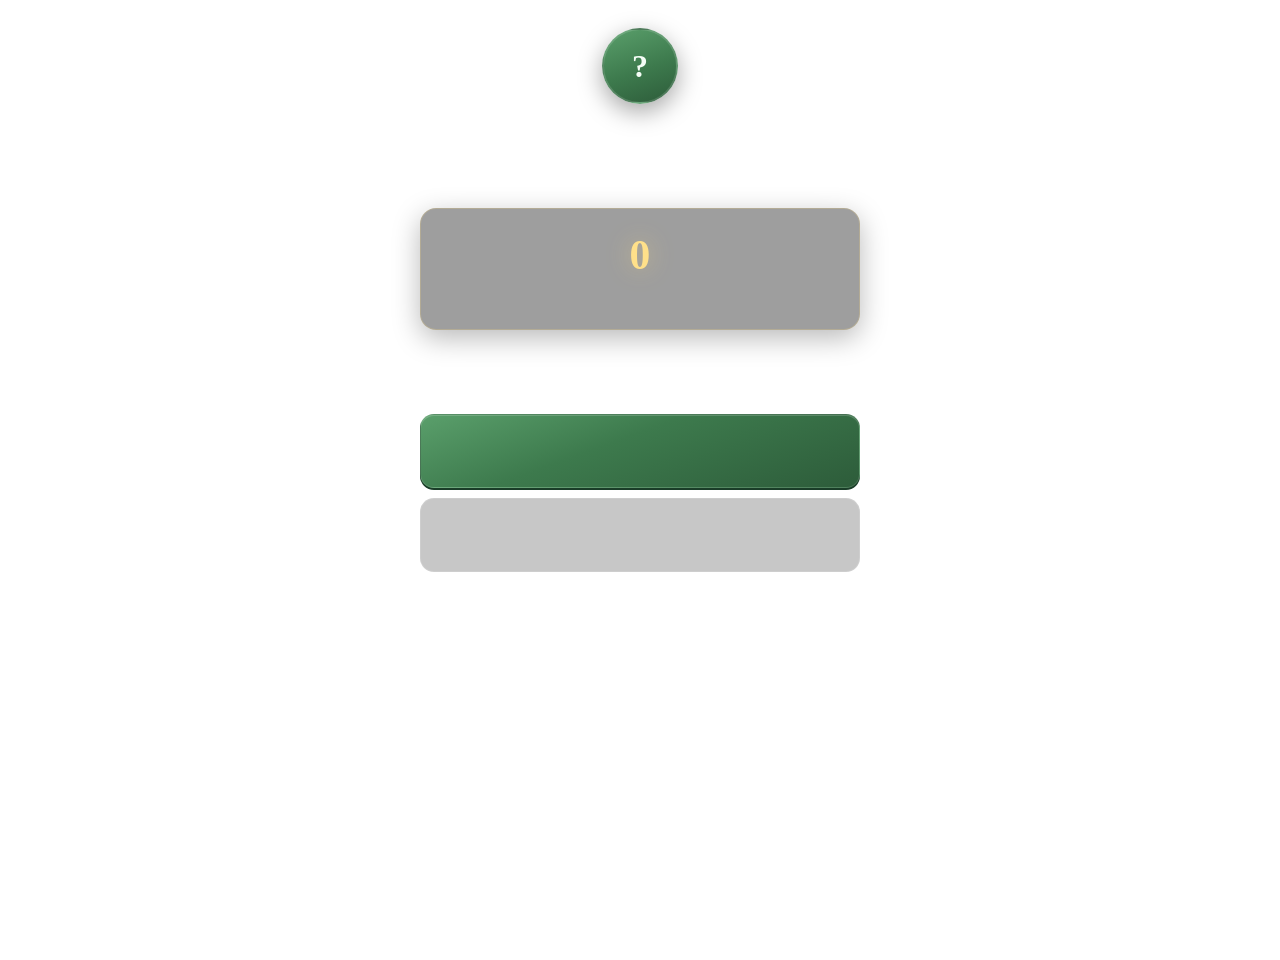
==== profile.html @ f9a09919 "Add finish token reward flow, profile, and share screens. Introduce hexagon token levitation on the " ====
<!DOCTYPE html>
<html lang="en">
<head>
  <meta charset="UTF-8">
  <meta name="viewport" content="width=device-width, initial-scale=1.0, viewport-fit=cover">
  <title>Profile</title>
  <link rel="stylesheet" href="../tma-shared/tma-theme.css" />
  <link rel="stylesheet" href="game.css" />
  <link rel="stylesheet" href="profile.css" />
  <script src="https://telegram.org/js/telegram-web-app.js" defer></script>
</head>
<body>
  <main class="profile-page">
    <div class="profile-shell">
      <header class="profile-hero">
        <div class="profile-avatar" id="profile-avatar" aria-hidden="true">?</div>
        <h1 class="profile-title" id="profile-title"></h1>
        <p class="profile-subtitle" id="profile-subtitle"></p>
      </header>

      <section class="profile-summary" aria-labelledby="profile-summary-label">
        <span class="profile-summary-label" id="profile-summary-label"></span>
        <div class="profile-summary-total" id="profile-total-tokens">0</div>
        <p class="profile-summary-meta" id="profile-week-meta"></p>
      </section>

      <section aria-labelledby="profile-types-title">
        <h2 class="profile-section-title" id="profile-types-title"></h2>
        <div class="profile-token-grid" id="profile-token-grid"></div>
      </section>

      <section aria-labelledby="profile-week-title">
        <h2 class="profile-section-title" id="profile-week-title"></h2>
        <div class="profile-week-list" id="profile-week-list"></div>
      </section>

      <div class="profile-actions">
        <a class="profile-btn profile-btn-primary" id="btn-play" href="index.html"></a>
        <a class="profile-btn profile-btn-ghost" id="btn-share" href="share.html"></a>
      </div>
    </div>
  </main>

  <script src="locales/messages.js"></script>
  <script src="../tma-shared/tma-profile-store.js"></script>
  <script>
    (function () {
      const SUPPORTED_LOCALES = ['ru', 'en'];
      const DEFAULT_LOCALE = 'en';
      const urlParams = new URLSearchParams(window.location.search);

      function detectLocale() {
        const fromQuery = urlParams.get('lang');
        if (fromQuery) {
          const base = fromQuery.toLowerCase().split('-')[0];
          if (SUPPORTED_LOCALES.includes(base)) return base;
        }
        const candidates = navigator.languages && navigator.languages.length
          ? navigator.languages
          : [navigator.language];
        for (let i = 0; i < candidates.length; i++) {
          const tag = candidates[i];
          if (!tag) continue;
          const lower = tag.toLowerCase();
          const base = lower.split('-')[0];
          if (SUPPORTED_LOCALES.includes(lower)) return lower;
          if (SUPPORTED_LOCALES.includes(base)) return base;
        }
        return DEFAULT_LOCALE;
      }

      function resolveMessages(locale) {
        const bundle = window.TMA_I18N;
        if (!bundle || typeof bundle !== 'object') return {};
        const chosen = bundle[locale] || bundle[DEFAULT_LOCALE];
        if (chosen && typeof chosen === 'object') return chosen;
        return bundle[DEFAULT_LOCALE] && typeof bundle[DEFAULT_LOCALE] === 'object'
          ? bundle[DEFAULT_LOCALE]
          : {};
      }

      const activeLocale = detectLocale();
      const messages = resolveMessages(activeLocale);
      document.documentElement.lang = activeLocale === 'ru' ? 'ru' : 'en';

      function t(key) {
        const parts = key.split('.');
        let cur = messages;
        for (let i = 0; i < parts.length; i++) {
          if (cur == null || typeof cur !== 'object') return key;
          cur = cur[parts[i]];
        }
        if (typeof cur === 'string' || typeof cur === 'number') return String(cur);
        return key;
      }

      function formatNumber(value) {
        const n = Math.max(0, Math.round(Number(value) || 0));
        if (activeLocale === 'ru') {
          return n.toString().replace(/\B(?=(\d{3})+(?!\d))/g, ' ');
        }
        return n.toString().replace(/\B(?=(\d{3})+(?!\d))/g, ',');
      }

      function formatSessionDate(iso) {
        const date = new Date(iso);
        if (isNaN(date.getTime())) return '—';
        if (activeLocale === 'ru') {
          const now = new Date();
          const todayStart = new Date(now.getFullYear(), now.getMonth(), now.getDate()).getTime();
          const dayStart = new Date(date.getFullYear(), date.getMonth(), date.getDate()).getTime();
          const hours = String(date.getHours()).padStart(2, '0');
          const minutes = String(date.getMinutes()).padStart(2, '0');
          if (dayStart === todayStart) return t('profile.today') + ', ' + hours + ':' + minutes;
          if (dayStart === todayStart - 86400000) return t('profile.yesterday') + ', ' + hours + ':' + minutes;
          const months = ['янв.', 'февр.', 'мар.', 'апр.', 'мая', 'июн.', 'июл.', 'авг.', 'сент.', 'окт.', 'нояб.', 'дек.'];
          return date.getDate() + ' ' + months[date.getMonth()] + ', ' + hours + ':' + minutes;
        }
        const now = new Date();
        const todayStart = new Date(now.getFullYear(), now.getMonth(), now.getDate()).getTime();
        const dayStart = new Date(date.getFullYear(), date.getMonth(), date.getDate()).getTime();
        const hours = String(date.getHours()).padStart(2, '0');
        const minutes = String(date.getMinutes()).padStart(2, '0');
        if (dayStart === todayStart) return 'Today, ' + hours + ':' + minutes;
        if (dayStart === todayStart - 86400000) return 'Yesterday, ' + hours + ':' + minutes;
        const months = ['Jan', 'Feb', 'Mar', 'Apr', 'May', 'Jun', 'Jul', 'Aug', 'Sep', 'Oct', 'Nov', 'Dec'];
        return months[date.getMonth()] + ' ' + date.getDate() + ', ' + hours + ':' + minutes;
      }

      function getDisplayName() {
        try {
          const tg = window.Telegram && window.Telegram.WebApp;
          const user = tg && tg.initDataUnsafe && tg.initDataUnsafe.user;
          if (user) {
            const full = [user.first_name, user.last_name].filter(Boolean).join(' ').trim();
            if (full) return full;
            if (user.username) return '@' + user.username;
          }
        } catch (_) {}
        return t('profile.guestName');
      }

      function getAvatarLetter(name) {
        const ch = (name || '?').trim().charAt(0);
        return ch ? ch.toUpperCase() : '?';
      }

      const TOKEN_ICON_SRC = {
        memory: 'assets/images/gamebar-image-memory.png',
        logic: 'assets/images/gamebar-image-calc.png',
        spatial: 'assets/images/gamebar-image-attention.png',
        analysis: 'assets/images/gamebar-image-fastmem.png',
        focus: 'assets/images/gamebar-image-reaction.png',
      };

      function tokenTypeMeta(type) {
        return {
          memory: { iconSrc: TOKEN_ICON_SRC.memory, label: t('profile.tokenTypes.memory') },
          logic: { iconSrc: TOKEN_ICON_SRC.logic, label: t('profile.tokenTypes.logic') },
          spatial: { iconSrc: TOKEN_ICON_SRC.spatial, label: t('profile.tokenTypes.spatial') },
          analysis: { iconSrc: TOKEN_ICON_SRC.analysis, label: t('profile.tokenTypes.analysis') },
          focus: { iconSrc: TOKEN_ICON_SRC.focus, label: t('profile.tokenTypes.focus') },
        }[type] || { iconSrc: TOKEN_ICON_SRC.memory, label: type };
      }

      function gameLabel(gameId) {
        const key = 'profile.games.' + gameId;
        const label = t(key);
        return label === key ? gameId : label;
      }

      function renderTokenGrid(totals, lastByType) {
        const grid = document.getElementById('profile-token-grid');
        grid.innerHTML = '';
        const types = window.TMA_PROFILE_STORE.TOKEN_TYPES;
        types.forEach(function (type) {
          const meta = tokenTypeMeta(type);
          const card = document.createElement('article');
          card.className = 'profile-token-card';
          const last = lastByType[type];
          const lastHtml = last
            ? t('profile.lastTrainTokens')
                .replace('{tokens}', '<strong>+' + formatNumber(last.tokens) + '</strong>')
                .replace('{date}', formatSessionDate(last.endedAt))
            : t('profile.noTrainThisWeek');
          card.innerHTML =
            '<div class="profile-token-head">' +
              '<span class="profile-token-icon profile-token-icon--' + type + '" aria-hidden="true">' +
                '<img class="profile-token-icon-img" src="' + meta.iconSrc + '" alt="" width="36" height="36" />' +
              '</span>' +
              '<span class="profile-token-name">' + meta.label + '</span>' +
            '</div>' +
            '<div class="profile-token-total">' + formatNumber(totals.byType[type] || 0) + '</div>' +
            '<div class="profile-token-last">' + lastHtml + '</div>';
          grid.appendChild(card);
        });
      }

      function renderWeekSessions(sessions) {
        const list = document.getElementById('profile-week-list');
        list.innerHTML = '';
        if (!sessions.length) {
          const empty = document.createElement('p');
          empty.className = 'profile-empty';
          empty.textContent = t('profile.weekEmpty');
          list.appendChild(empty);
          return;
        }
        sessions.slice(0, 12).forEach(function (session) {
          const item = document.createElement('div');
          item.className = 'profile-week-item';
          item.innerHTML =
            '<div class="profile-week-main">' +
              '<span class="profile-week-game">' + gameLabel(session.gameId) + '</span>' +
              '<span class="profile-week-date">' + formatSessionDate(session.endedAt) + '</span>' +
            '</div>' +
            '<span class="profile-week-tokens">+' + formatNumber(session.tokens) + '</span>';
          list.appendChild(item);
        });
      }

      function renderProfile() {
        const storeApi = window.TMA_PROFILE_STORE;
        if (!storeApi) return;

        if (urlParams.get('demo') === '1') {
          storeApi.seedDemoData();
        }

        const totals = storeApi.getTotals();
        const weekSessions = storeApi.getWeekSessions();
        const lastByType = storeApi.getLastSessionPerTypeForWeek();
        const weekTokens = weekSessions.reduce(function (sum, s) {
          return sum + (s.tokens || 0);
        }, 0);

        const displayName = getDisplayName();
        document.title = t('profile.metaTitle');
        document.getElementById('profile-avatar').textContent = getAvatarLetter(displayName);
        document.getElementById('profile-title').textContent = displayName;
        document.getElementById('profile-subtitle').textContent = t('profile.subtitle');
        document.getElementById('profile-summary-label').textContent = t('profile.totalTokens');
        document.getElementById('profile-total-tokens').textContent = formatNumber(totals.total);
        document.getElementById('profile-week-meta').textContent = t('profile.weekSummary')
          .replace('{sessions}', formatNumber(weekSessions.length))
          .replace('{tokens}', formatNumber(weekTokens));
        document.getElementById('profile-types-title').textContent = t('profile.tokenTypesTitle');
        document.getElementById('profile-week-title').textContent = t('profile.weekTitle');
        document.getElementById('btn-play').textContent = t('profile.backToGame');
        document.getElementById('btn-share').textContent = t('profile.inviteFriends');

        renderTokenGrid(totals, lastByType);
        renderWeekSessions(weekSessions);
      }

      renderProfile();
    })();
  </script>
</body>
</html>
---- game.css ----
/* Пары (карточки) — стили игры. Фон: ../tma-shared/tma-theme.css */

:root {
  --tma-bg-image: url('assets/bg.png');
  --game-bg-image: var(--tma-bg-image);
}

html,
body {
  min-height: 100vh;
  min-height: 100dvh;
  /* Explicitly override to ensure local bg.png resolves correctly */
  background-image: var(--tma-overlay), url('assets/bg.png');
}

.app {
  min-height: 100vh;
  min-height: 100dvh;
  display: flex;
  flex-direction: column;
  align-items: center;
  justify-content: center;
  padding: 16px;
}

.screen {
  display: none;
  width: 100%;
  max-width: 480px;
  flex-direction: column;
  align-items: center;
  gap: 24px;
  padding: 28px;
}

.screen.active {
  display: flex;
}

/* Стартовый экран */
.start-title {
  font-size: 1.5rem;
  font-weight: 700;
  text-align: center;
  margin-bottom: 8px;
}

.start-desc {
  font-size: 1.15rem;
  color: #ffffff;
  text-align: center;
  margin-bottom: 16px;
  line-height: 1.4;
  white-space: pre-line;
}

.btn {
  min-width: 200px;
  padding: 14px 28px;
  font-size: 1.1rem;
  font-weight: 600;
  color: #fff;
  border: none;
  border-radius: 12px;
  cursor: pointer;
  background: var(--button-bg);
  background-image: var(--button-bg-image);
  background-size: cover;
  background-position: center;
  transition: transform 0.1s, opacity 0.2s;
}

.btn:hover {
  background: var(--button-bg-hover);
  transform: scale(1.02);
}

.btn:active {
  transform: scale(0.98);
}

#btn-start,
#btn-repeat {
  min-width: 300px;
  padding: 21px 42px;
  font-size: 1.65rem;
  border-radius: 18px;
  border: 1px solid rgba(255, 255, 255, 0.12);
  background-color: #3d7a4d;
  background-image: linear-gradient(160deg, #5a9f6b 0%, #3d7a4d 42%, #2d5c3a 100%);
  box-shadow:
    0 2px 0 #1a3d28,
    inset 0 1px 0 rgba(255, 255, 255, 0.18);
  color: #f4fdf6;
  opacity: 1;
  text-shadow: 0 1px 1px rgba(10, 30, 16, 0.35);
  transition: transform 0.1s, box-shadow 0.15s;
}

#btn-start:hover,
#btn-repeat:hover:not(:disabled) {
  background-color: #4a8f5c;
  background-image: linear-gradient(160deg, #6cb37d 0%, #4a8f5c 45%, #356d44 100%);
  transform: scale(1.02);
  box-shadow:
    0 3px 0 #1a3d28,
    inset 0 1px 0 rgba(255, 255, 255, 0.22);
}

#btn-start:active,
#btn-repeat:active:not(:disabled) {
  transform: scale(0.98);
  background-color: #356648;
  background-image: linear-gradient(160deg, #4a8a5a 0%, #356648 50%, #254d32 100%);
  box-shadow:
    0 1px 0 #1a3d28,
    inset 0 2px 6px rgba(10, 35, 20, 0.35);
}

#btn-start:disabled,
#btn-repeat:disabled {
  opacity: 1;
  cursor: default;
}

#btn-repeat {
  position: relative;
}

#screen-finish.finish-claiming #btn-repeat {
  animation: btn-claim-reward-tap 0.45s cubic-bezier(0.34, 1.2, 0.64, 1) forwards;
  pointer-events: none;
}

/* Игровой экран — шапка в ряд */
.game-header {
  width: 100%;
  display: flex;
  justify-content: space-between;
  align-items: center;
  gap: 12px;
}

.game-score {
  font-size: 1rem;
  color: #a0a0b8;
}

.game-score span {
  font-weight: 700;
  color: #8fe0a8;
}

.timer {
  font-size: 1.35rem;
  font-weight: 800;
  color: #8fe0a8;
  letter-spacing: -0.02em;
}

.timer.warning {
  color: #fca5a5;
  animation: pulse 0.8s ease infinite;
}

@keyframes pulse {
  50% {
    opacity: 0.7;
  }
}

.hooray {
  position: fixed;
  left: 50%;
  top: 50%;
  transform: translate(-50%, -50%) scale(0);
  font-size: 2.5rem;
  font-weight: 800;
  color: #8fe0a8;
  text-shadow: 0 0 20px rgba(100, 190, 130, 0.55);
  pointer-events: none;
  z-index: 100;
  opacity: 0;
}

.hooray.play {
  animation: hooray 1.1s ease-out forwards;
}

@keyframes hooray {
  0% {
    transform: translate(-50%, -50%) scale(0);
    opacity: 0;
  }
  20% {
    transform: translate(-50%, -50%) scale(1.4);
    opacity: 1;
  }
  35% {
    transform: translate(-50%, -50%) scale(0.92);
    opacity: 1;
  }
  50% {
    transform: translate(-50%, -50%) scale(1.05);
    opacity: 1;
  }
  70% {
    transform: translate(-50%, -50%) scale(1);
    opacity: 1;
  }
  100% {
    transform: translate(-50%, -50%) scale(1.15);
    opacity: 0;
  }
}

.celebration-confetti {
  position: fixed;
  inset: 0;
  pointer-events: none;
  z-index: 99;
  overflow: hidden;
}

.confetti-piece {
  position: absolute;
  left: 50%;
  top: 50%;
  width: 10px;
  height: 10px;
  margin-left: -5px;
  margin-top: -5px;
  opacity: 1;
}

.confetti-piece.rect {
  border-radius: 2px;
}

.confetti-piece.circle {
  border-radius: 50%;
}

.confetti-piece.star {
  clip-path: polygon(50% 0%, 61% 35%, 98% 35%, 68% 57%, 79% 91%, 50% 70%, 21% 91%, 32% 57%, 2% 35%, 39% 35%);
}

.confetti-piece.fall {
  animation: confetti-fall 2.2s ease-out forwards;
}

@keyframes confetti-fall {
  0% {
    transform: translate(0, 0) rotate(0deg) scale(1);
    opacity: 1;
  }
  100% {
    transform: var(--confetti-end) rotate(var(--confetti-rotate)) scale(0.3);
    opacity: 0;
  }
}

.confetti-piece.sparkle {
  width: 16px;
  height: 16px;
  margin-left: -8px;
  margin-top: -8px;
  border-radius: 50%;
  background: radial-gradient(circle, #fff 0%, transparent 70%);
  box-shadow: 0 0 12px #fff, 0 0 24px rgba(100, 190, 130, 0.75);
  animation: sparkle-pop 0.8s ease-out forwards;
}

@keyframes sparkle-pop {
  0% {
    transform: translate(0, 0) scale(0);
    opacity: 1;
  }
  50% {
    transform: var(--confetti-end) scale(1.2);
    opacity: 1;
  }
  100% {
    transform: var(--confetti-end) scale(1.5);
    opacity: 0;
  }
}

.game-progress {
  width: 100%;
  height: 8px;
  background: rgba(255, 255, 255, 0.12);
  border-radius: 4px;
  overflow: hidden;
  margin-top: 12px;
}

.game-progress-fill {
  height: 100%;
  width: 100%;
  background: linear-gradient(90deg, #9dd9a8, #4a9d5c 55%, #2f6f44);
  border-radius: 4px;
  transition: width 0.08s linear;
}

.game-progress-fill.warning {
  background: linear-gradient(90deg, #fca5a5, #f87171);
}

.preview-banner {
  display: none;
  width: 100%;
  flex-direction: column;
  align-items: center;
  justify-content: center;
  margin-top: 8px;
  padding: 16px 18px;
  border-radius: 12px;
  background: rgba(0, 0, 0, 0.38);
  border: 1px solid rgba(143, 224, 168, 0.28);
  box-shadow: 0 4px 20px rgba(0, 0, 0, 0.25);
}

.preview-banner.is-active {
  display: flex;
}

.preview-banner-title {
  margin: 0;
  font-size: clamp(1.4rem, 5vw, 1.85rem);
  font-weight: 700;
  color: #f0f0f6;
  text-align: center;
  line-height: 1.28;
  letter-spacing: -0.02em;
}

/* Поле с карточками */
.cards-grid {
  width: 100%;
  display: grid;
  grid-template-columns: repeat(4, minmax(0, 1fr));
  gap: 10px;
  padding: 20px 0;
}

/* Фаза запоминания: все карты открыты, клики отключены */
.cards-grid.cards-grid--preview {
  pointer-events: none;
}

.cards-grid.cards-grid--preview .card {
  cursor: default;
}

.card {
  position: relative;
  aspect-ratio: 3/4;
  border-radius: 12px;
  border: 1px solid rgba(255, 255, 255, 0.15);
  background: rgba(0, 0, 0, 0.55);
  overflow: hidden;
  cursor: pointer;
  transform-style: preserve-3d;
  transition: transform 0.25s ease, box-shadow 0.25s ease, background 0.25s ease;
}

.card:hover {
  box-shadow: 0 4px 18px rgba(0, 0, 0, 0.6);
  background: rgba(0, 0, 0, 0.7);
}

.card-inner {
  position: absolute;
  inset: 0;
  display: flex;
  align-items: center;
  justify-content: center;
  font-size: clamp(2rem, 6vw, 2.8rem);
  font-weight: 700;
  color: #fff;
  backface-visibility: hidden;
  transition: opacity 0.2s ease;
}

.card-front {
  background: radial-gradient(circle at 20% 0%, rgba(143, 224, 168, 0.12), transparent 60%);
  opacity: 1;
}

.card-back {
  opacity: 0;
  font-size: clamp(2.4rem, 7vw, 3.2rem);
}

.card.open .card-front {
  opacity: 0;
}

.card.open .card-back {
  opacity: 1;
}

.card.matched {
  background: radial-gradient(circle at 20% 0%, rgba(143, 224, 168, 0.22), transparent 60%);
  border-color: rgba(143, 224, 168, 0.85);
  box-shadow: 0 0 18px rgba(74, 157, 92, 0.45);
  cursor: default;
}

.card.matched .card-back {
  text-shadow: 0 0 18px rgba(143, 224, 168, 0.65);
}

/* Финишный экран — тёплый градиент вместо bg.png + success-анимации */
body.finish-active {
  background-image: none;
  background-color: #182820;
  transition: background-color 0.6s ease;
}

body.finish-active::before {
  content: '';
  position: fixed;
  inset: 0;
  z-index: 0;
  pointer-events: none;
  background: linear-gradient(165deg, #1a3228 0%, #243d32 42%, #1e3028 100%);
  animation: finish-aurora 16s ease-in-out infinite alternate;
  will-change: transform;
  contain: strict;
}

body.finish-active::after {
  content: '';
  position: fixed;
  inset: 0;
  z-index: 0;
  pointer-events: none;
  background: linear-gradient(
    115deg,
    transparent 38%,
    rgba(255, 255, 255, 0.05) 48%,
    rgba(143, 224, 168, 0.08) 52%,
    transparent 62%
  );
  background-size: 240% 100%;
  animation: finish-shimmer 6s ease-in-out infinite;
  will-change: opacity, background-position;
  contain: strict;
}

.finish-fx {
  display: none;
  position: fixed;
  inset: 0;
  pointer-events: none;
  overflow: hidden;
  z-index: 0;
  contain: strict;
  isolation: isolate;
  transform: translateZ(0);
}

body.finish-active .finish-fx {
  display: block;
  z-index: 1;
}

body.finish-active .app {
  position: relative;
  z-index: 2;
}

.finish-orb {
  position: absolute;
  left: 50%;
  top: 52%;
  border-radius: 50%;
  transform: translate(-50%, -50%);
  pointer-events: none;
}

.finish-orb:nth-child(1) {
  width: min(94vw, 420px);
  height: min(94vw, 420px);
  background: radial-gradient(
    circle,
    rgba(196, 228, 176, 0.22) 0%,
    rgba(143, 224, 168, 0.1) 45%,
    transparent 72%
  );
  filter: blur(88px);
  opacity: 0.85;
  animation: finish-orb-breathe 9s ease-in-out infinite;
}

.finish-orb:nth-child(2) {
  width: 260px;
  height: 260px;
  background: radial-gradient(
    circle,
    rgba(255, 252, 220, 0.82) 0%,
    rgba(236, 248, 196, 0.42) 36%,
    rgba(143, 224, 168, 0.12) 58%,
    transparent 74%
  );
  filter: none;
  opacity: 0.95;
  animation: finish-orb-breathe 7s ease-in-out infinite reverse;
}

.finish-spark {
  position: absolute;
  width: 5px;
  height: 5px;
  border-radius: 50%;
  background: #d4f5de;
  box-shadow: 0 0 10px rgba(143, 224, 168, 0.85);
  opacity: 0;
  animation: finish-sparkle 3.6s ease-in-out infinite;
}

.finish-spark:nth-child(3) { left: 14%; top: 26%; animation-delay: 0s; }
.finish-spark:nth-child(4) { left: 76%; top: 20%; animation-delay: 0.5s; }
.finish-spark:nth-child(5) { left: 52%; top: 14%; animation-delay: 1s; }
.finish-spark:nth-child(6) { left: 86%; top: 48%; animation-delay: 1.4s; }
.finish-spark:nth-child(7) { left: 22%; top: 58%; animation-delay: 0.7s; }
.finish-spark:nth-child(8) { left: 68%; top: 64%; animation-delay: 1.8s; }
.finish-spark:nth-child(9) { left: 42%; top: 72%; animation-delay: 0.3s; }
.finish-spark:nth-child(10) { left: 58%; top: 38%; animation-delay: 2.2s; }

.finish-ray {
  position: absolute;
  left: 50%;
  top: 52%;
  width: 320px;
  height: 320px;
  margin-left: -160px;
  margin-top: -160px;
  border-radius: 50%;
  background: radial-gradient(circle, rgba(255, 248, 210, 0.22) 0%, rgba(143, 224, 168, 0.12) 42%, transparent 70%);
  filter: blur(28px);
  animation: finish-success-pulse 3.2s ease-in-out infinite;
}

.finish-confetti-piece {
  position: absolute;
  margin-left: 0;
  margin-top: 0;
  border-radius: 2px;
  opacity: 0;
  pointer-events: none;
  contain: strict;
  backface-visibility: hidden;
  will-change: transform, opacity;
  animation:
    finish-confetti-burst var(--burst-dur, 0.7s) cubic-bezier(0.22, 0.88, 0.32, 1) forwards,
    finish-confetti-fall-loop var(--fall-dur, 3s) linear infinite;
  animation-delay:
    var(--burst-delay, 0s),
    calc(var(--burst-dur, 0.7s) + var(--burst-delay, 0s));
}

.finish-confetti-piece--rain {
  opacity: 0;
  animation: finish-confetti-rain-loop var(--fall-dur, 3.2s) linear infinite;
  animation-delay: var(--rain-delay, 0s);
}

.finish-confetti-piece.circle {
  border-radius: 50%;
}

.finish-confetti-piece.star {
  clip-path: polygon(50% 0%, 61% 35%, 98% 35%, 68% 57%, 79% 91%, 50% 70%, 21% 91%, 32% 57%, 2% 35%, 39% 35%);
}

.finish-burst {
  position: absolute;
  left: 50%;
  top: 32%;
  width: 280px;
  height: 280px;
  margin-left: -140px;
  margin-top: -140px;
  border-radius: 50%;
  filter: blur(18px);
  will-change: transform;
  transform: translateZ(0);
  background: conic-gradient(
    from 0deg,
    transparent 0deg,
    rgba(251, 191, 36, 0.14) 18deg,
    transparent 36deg,
    rgba(143, 224, 168, 0.12) 72deg,
    transparent 90deg,
    rgba(255, 255, 255, 0.08) 130deg,
    transparent 150deg,
    rgba(251, 191, 36, 0.1) 200deg,
    transparent 220deg,
    rgba(143, 224, 168, 0.1) 280deg,
    transparent 300deg
  );
  animation: finish-burst-spin 18s linear infinite;
}

.finish-burst--alt {
  top: 58%;
  width: 220px;
  height: 220px;
  margin-left: -110px;
  margin-top: -110px;
  opacity: 0.7;
  filter: blur(22px);
  animation: finish-burst-spin 24s linear infinite reverse;
}

.finish-spotlight {
  position: absolute;
  pointer-events: none;
  opacity: 0;
  mix-blend-mode: screen;
  will-change: transform, opacity;
  filter: blur(72px);
}

.finish-spotlight::before,
.finish-spotlight::after {
  content: '';
  position: absolute;
  inset: 0;
}

.finish-spotlight::before {
  background: linear-gradient(
    180deg,
    rgba(255, 252, 238, 0.36) 0%,
    rgba(255, 244, 205, 0.18) 30%,
    transparent 88%
  );
  clip-path: polygon(38% 0%, 62% 0%, 100% 100%, 0% 100%);
}

.finish-spotlight::after {
  background: linear-gradient(
    180deg,
    rgba(255, 255, 255, 0.22) 0%,
    rgba(255, 250, 228, 0.08) 24%,
    transparent 72%
  );
  clip-path: polygon(44% 0%, 56% 0%, 78% 100%, 22% 100%);
}

.finish-spotlight--a::before {
  background: linear-gradient(
    180deg,
    rgba(255, 255, 252, 0.4) 0%,
    rgba(255, 248, 220, 0.2) 32%,
    transparent 86%
  );
}

.finish-spotlight--a::after {
  background: linear-gradient(
    180deg,
    rgba(255, 255, 255, 0.3) 0%,
    rgba(255, 252, 235, 0.1) 26%,
    transparent 70%
  );
}

.finish-spotlight--b::before {
  background: linear-gradient(
    180deg,
    rgba(255, 250, 215, 0.38) 0%,
    rgba(255, 241, 175, 0.2) 30%,
    transparent 86%
  );
}

.finish-spotlight--b::after {
  background: linear-gradient(
    180deg,
    rgba(255, 252, 225, 0.26) 0%,
    rgba(255, 244, 190, 0.1) 24%,
    transparent 70%
  );
}

.finish-spotlight--a {
  left: -18%;
  top: -14%;
  width: min(92vw, 440px);
  height: 125vh;
  transform-origin: 14% 0%;
  animation: finish-spot-sweep-a 13s ease-in-out infinite;
}

.finish-spotlight--b {
  right: -18%;
  top: -12%;
  width: min(92vw, 440px);
  height: 125vh;
  transform-origin: 86% 0%;
  animation: finish-spot-sweep-b 15s ease-in-out infinite;
  animation-delay: 2.8s;
}

.finish-spotlight--c {
  left: -28%;
  bottom: -18%;
  width: min(110vw, 520px);
  height: 92vh;
  transform-origin: 22% 100%;
  animation: finish-spot-sweep-c 17s ease-in-out infinite;
  animation-delay: 5.5s;
}

.finish-spotlight--c::before {
  background: linear-gradient(
    0deg,
    rgba(255, 252, 235, 0.36) 0%,
    rgba(255, 245, 200, 0.17) 38%,
    transparent 82%
  );
  clip-path: polygon(0% 0%, 100% 0%, 62% 100%, 38% 100%);
}

.finish-spotlight--c::after {
  background: linear-gradient(
    0deg,
    rgba(255, 255, 248, 0.24) 0%,
    rgba(255, 250, 220, 0.09) 30%,
    transparent 68%
  );
  clip-path: polygon(32% 0%, 68% 0%, 56% 100%, 44% 100%);
}

.finish-spotlight--d {
  right: -28%;
  bottom: -18%;
  width: min(110vw, 520px);
  height: 92vh;
  transform-origin: 78% 100%;
  animation: finish-spot-sweep-d 14s ease-in-out infinite;
  animation-delay: 8.2s;
}

.finish-spotlight--d::before {
  background: linear-gradient(
    0deg,
    rgba(255, 248, 220, 0.36) 0%,
    rgba(255, 238, 160, 0.18) 38%,
    transparent 82%
  );
  clip-path: polygon(0% 0%, 100% 0%, 62% 100%, 38% 100%);
}

.finish-spotlight--d::after {
  background: linear-gradient(
    0deg,
    rgba(255, 252, 230, 0.24) 0%,
    rgba(255, 244, 185, 0.09) 30%,
    transparent 68%
  );
  clip-path: polygon(32% 0%, 68% 0%, 56% 100%, 44% 100%);
}

@keyframes finish-spot-sweep-a {
  0%,
  100% {
    opacity: 0;
    transform: rotate(-34deg) scale(0.92);
  }
  12% {
    opacity: 0.62;
  }
  48% {
    opacity: 0.88;
    transform: rotate(14deg) scale(1);
  }
  82% {
    opacity: 0;
    transform: rotate(38deg) scale(0.96);
  }
}

@keyframes finish-spot-sweep-b {
  0%,
  100% {
    opacity: 0;
    transform: rotate(34deg) scale(0.92);
  }
  14% {
    opacity: 0.58;
  }
  50% {
    opacity: 0.84;
    transform: rotate(-16deg) scale(1);
  }
  84% {
    opacity: 0;
    transform: rotate(-40deg) scale(0.96);
  }
}

@keyframes finish-spot-sweep-c {
  0%,
  100% {
    opacity: 0;
    transform: rotate(24deg) scale(0.9);
  }
  16% {
    opacity: 0.52;
  }
  52% {
    opacity: 0.78;
    transform: rotate(-12deg) scale(1.02);
  }
  86% {
    opacity: 0;
    transform: rotate(-32deg) scale(0.94);
  }
}

@keyframes finish-spot-sweep-d {
  0%,
  100% {
    opacity: 0;
    transform: rotate(-24deg) scale(0.9);
  }
  16% {
    opacity: 0.52;
  }
  52% {
    opacity: 0.78;
    transform: rotate(12deg) scale(1.02);
  }
  86% {
    opacity: 0;
    transform: rotate(32deg) scale(0.94);
  }
}

#screen-finish.active .finish-title {
  animation: finish-title-in 0.55s ease-out both;
}

.finish-chest-stage {
  position: relative;
  z-index: 1;
  width: 100%;
  min-height: 210px;
  display: flex;
  align-items: center;
  justify-content: center;
  perspective: 820px;
  perspective-origin: 50% 62%;
  overflow: visible;
  contain: layout style;
}

#screen-finish.finish-play .finish-chest-stage {
  animation: chest-appear 0.9s cubic-bezier(0.22, 1.18, 0.36, 1) both;
  animation-delay: 0.15s;
}

#screen-finish.finish-play .treasure-chest,
#screen-finish.finish-claiming .treasure-chest {
  contain: layout style;
}

.treasure-chest {
  position: relative;
  width: 200px;
  height: 168px;
  transform-style: preserve-3d;
  overflow: visible;
  transform: translateZ(0);
}

.chest-shadow {
  position: absolute;
  bottom: -6px;
  left: 50%;
  width: 170px;
  height: 22px;
  margin-left: -85px;
  border-radius: 50%;
  background: radial-gradient(ellipse, rgba(0, 0, 0, 0.5) 0%, transparent 72%);
  filter: blur(3px);
}

.chest-cavity {
  position: absolute;
  bottom: 12px;
  left: 50%;
  width: 156px;
  height: 62px;
  margin-left: -78px;
  border-radius: 6px 6px 10px 10px;
  overflow: hidden;
  z-index: 0;
  transform: translateZ(-12px);
  transform-origin: 50% 100%;
  clip-path: polygon(0 0, 100% 0, 94% 100%, 6% 100%);
  background: #000000;
  box-shadow: inset 0 18px 36px rgba(0, 0, 0, 0.97);
}

.chest-cavity::after {
  content: '';
  position: absolute;
  inset: 0;
  clip-path: polygon(0 0, 100% 0, 94% 100%, 6% 100%);
  box-shadow: inset 0 32px 54px #000000;
  opacity: 0;
  pointer-events: none;
}

#screen-finish.finish-claiming .chest-cavity::after {
  animation: chest-cavity-shadow-in 0.6s ease-out forwards;
}

.chest-volume {
  position: absolute;
  bottom: 12px;
  left: 50%;
  width: 156px;
  height: 64px;
  margin-left: -78px;
  transform-style: preserve-3d;
  transform: translateZ(-4px) rotateX(4deg);
  transform-origin: 50% 100%;
  z-index: 0;
  opacity: 0;
  pointer-events: none;
}

#screen-finish.finish-play .chest-volume,
#screen-finish.finish-claiming .chest-volume {
  opacity: 1;
  transform: translateZ(-4px) rotateX(4deg) scale(1);
}

.chest-volume-rim,
.chest-volume::before {
  opacity: 0;
}

#screen-finish.finish-claiming .chest-volume-rim,
#screen-finish.finish-claiming .chest-volume::before {
  opacity: 1;
}

.chest-volume::before {
  content: '';
  position: absolute;
  inset: 0;
  background:
    linear-gradient(90deg, #0c0702 0%, #080502 10%, transparent 30%),
    linear-gradient(270deg, #040200 0%, #020000 12%, transparent 32%),
    linear-gradient(180deg, transparent 0%, rgba(0, 0, 0, 0.55) 100%);
  clip-path: polygon(0 0, 100% 0, 94% 100%, 6% 100%);
  transform: translateZ(2px);
  pointer-events: none;
}

.chest-volume-rim {
  position: absolute;
  left: 50%;
  top: -8px;
  width: 128px;
  height: 10px;
  margin-left: -64px;
  border-radius: 3px;
  background:
    repeating-linear-gradient(
      90deg,
      transparent 0,
      transparent 18px,
      rgba(35, 16, 4, 0.18) 18px,
      rgba(35, 16, 4, 0.18) 20px
    ),
    linear-gradient(180deg, #1a1006 0%, #100804 55%, #080400 100%);
  border: 2px solid #060400;
  box-shadow:
    inset 0 2px 3px rgba(255, 220, 140, 0.03),
    0 2px 4px rgba(0, 0, 0, 0.45);
  clip-path: polygon(0 100%, 100% 100%, 94% 0, 6% 0);
  transform: translateZ(-36px) rotateX(7deg);
  transform-origin: bottom center;
}

.chest-volume-back {
  position: absolute;
  left: 50%;
  top: 4px;
  bottom: 6px;
  width: 84px;
  margin-left: -42px;
  border-radius: 3px;
  background:
    repeating-linear-gradient(
      180deg,
      transparent 0,
      transparent 14px,
      rgba(0, 0, 0, 0.55) 14px,
      rgba(0, 0, 0, 0.55) 16px
    ),
    linear-gradient(180deg, #0a0502 0%, #040200 45%, #000000 100%);
  border: 2px solid #000000;
  box-shadow: inset 0 18px 30px rgba(0, 0, 0, 0.96);
  clip-path: polygon(6% 0, 94% 0, 100% 100%, 0 100%);
  transform: translateZ(-58px);
}

.chest-glow {
  position: absolute;
  inset: -30px -16px 0;
  background:
    radial-gradient(ellipse 80% 70% at 50% 0%, rgba(255, 236, 150, 0.95) 0%, rgba(251, 191, 36, 0.55) 38%, transparent 72%),
    radial-gradient(ellipse 60% 50% at 50% 30%, rgba(255, 255, 220, 0.7) 0%, transparent 65%);
  opacity: 0;
  filter: blur(3px);
  transform: translateZ(-8px);
}

#screen-finish.finish-ready .chest-glow {
  animation: chest-glow-reveal 1.1s ease-out forwards;
  animation-delay: 1.35s;
}

#screen-finish.finish-play .chest-glow {
  opacity: 0;
}

#screen-finish.finish-claiming .chest-glow {
  animation: chest-glow-reveal 0.9s ease-out forwards;
}

.chest-coins {
  position: absolute;
  bottom: 8px;
  left: 50%;
  width: 120px;
  height: 36px;
  margin-left: -60px;
  opacity: 0;
}

#screen-finish.finish-ready .chest-coins {
  animation: chest-coins-reveal 0.9s ease-out forwards;
  animation-delay: 1.5s;
}

#screen-finish.finish-play .chest-coins {
  opacity: 0;
}

#screen-finish.finish-claiming .chest-coins {
  opacity: 0;
  animation: none;
}

.chest-coin-burst {
  position: absolute;
  left: 50%;
  bottom: 108px;
  width: 0;
  height: 0;
  z-index: 6;
  pointer-events: none;
  overflow: visible;
}

.chest-burst-coin {
  position: absolute;
  left: 0;
  top: 0;
  border-radius: 50%;
  background: radial-gradient(
    circle at 32% 28%,
    #fffde7 0%,
    #ffe566 28%,
    #fbbf24 58%,
    #d97706 100%
  );
  box-shadow:
    0 0 10px rgba(255, 230, 120, 0.95),
    0 0 22px rgba(255, 200, 60, 0.65),
    inset 0 1px 0 rgba(255, 255, 255, 0.65);
  opacity: 0;
  contain: strict;
  backface-visibility: hidden;
  will-change: transform, opacity;
  animation: chest-burst-coin-fly 1.1s cubic-bezier(0.22, 0.85, 0.35, 1) forwards;
}

@keyframes chest-burst-coin-fly {
  0% {
    opacity: 0;
    transform: translate3d(0, 8px, 0) scale(0.25) rotate(0deg);
  }
  14% {
    opacity: 1;
    transform: translate3d(calc(var(--fly-x) * 0.14), calc(var(--fly-y) * 0.14), 0) scale(1.05) rotate(calc(var(--spin) * 0.12));
  }
  55% {
    opacity: 1;
    transform: translate3d(calc(var(--fly-x) * 0.72), calc(var(--fly-y) * 0.72), 0) scale(0.95) rotate(calc(var(--spin) * 0.55));
  }
  100% {
    opacity: 0;
    transform: translate3d(var(--fly-x), var(--fly-y), 0) scale(0.45) rotate(var(--spin));
  }
}

.chest-coin {
  position: absolute;
  bottom: 8px;
  width: 22px;
  height: 10px;
  border-radius: 50%;
  background: linear-gradient(180deg, #ffe566 0%, #fbbf24 45%, #d97706 100%);
  box-shadow: 0 2px 4px rgba(0, 0, 0, 0.25), inset 0 1px 0 rgba(255, 255, 255, 0.45);
}

.chest-coin:nth-child(1) { left: 8px; transform: rotate(-8deg); }
.chest-coin:nth-child(2) { left: 32px; bottom: 4px; width: 26px; height: 12px; }
.chest-coin:nth-child(3) { left: 54px; transform: rotate(6deg); }
.chest-coin:nth-child(4) { left: 76px; bottom: 2px; width: 24px; height: 11px; transform: rotate(-4deg); }
.chest-coin:nth-child(5) { left: 96px; transform: rotate(10deg); }

.chest-body {
  position: absolute;
  bottom: 0;
  left: 50%;
  width: 176px;
  height: 96px;
  margin-left: -88px;
  border-radius: 6px 6px 10px 10px;
  background:
    repeating-linear-gradient(
      180deg,
      transparent 0,
      transparent 21px,
      rgba(35, 16, 4, 0.22) 21px,
      rgba(35, 16, 4, 0.22) 24px
    ),
    linear-gradient(180deg, #f0b45c 0%, #d88f3c 16%, #c07228 42%, #9a5518 68%, #7a4010 100%);
  border: 3px solid #2a1408;
  box-shadow:
    inset 5px 6px 14px rgba(255, 228, 150, 0.42),
    inset -8px -10px 18px rgba(45, 20, 4, 0.38),
    0 14px 28px rgba(0, 0, 0, 0.42);
  z-index: 2;
  transform: translateZ(0);
  overflow: hidden;
}

.chest-body::before,
.chest-body::after {
  content: '';
  position: absolute;
  top: 4px;
  bottom: 4px;
  width: 16px;
  border-radius: 2px;
  background: linear-gradient(
    90deg,
    #6d4a12 0%,
    #f5d868 18%,
    #fff4b0 42%,
    #e8b830 58%,
    #c88810 82%,
    #6d4a12 100%
  );
  border: 1px solid #4a2e08;
  box-shadow:
    inset 0 0 6px rgba(255, 245, 180, 0.45),
    1px 0 4px rgba(0, 0, 0, 0.25);
  z-index: 2;
}

.chest-body::before {
  left: 8px;
}

.chest-body::after {
  right: 8px;
}

.chest-plank {
  position: absolute;
  left: 12px;
  right: 12px;
  height: 3px;
  background: linear-gradient(180deg, rgba(25, 10, 2, 0.55) 0%, rgba(25, 10, 2, 0.2) 100%);
  border-radius: 1px;
  box-shadow: 0 1px 0 rgba(255, 210, 120, 0.1);
  z-index: 1;
}

.chest-plank:nth-of-type(1) { top: 18px; }
.chest-plank:nth-of-type(2) { top: 62px; }

.chest-shell-back {
  position: absolute;
  bottom: 88px;
  left: 50%;
  width: 176px;
  height: 30px;
  margin-left: -88px;
  border-radius: 8px 8px 2px 2px;
  background:
    repeating-linear-gradient(
      180deg,
      transparent 0,
      transparent 21px,
      rgba(35, 16, 4, 0.22) 21px,
      rgba(35, 16, 4, 0.22) 24px
    ),
    linear-gradient(180deg, #c07228 0%, #9a5518 45%, #7a4010 100%);
  border: 3px solid #2a1408;
  border-bottom: none;
  box-shadow:
    inset 4px 4px 10px rgba(255, 220, 140, 0.28),
    inset -6px -4px 12px rgba(45, 20, 4, 0.35);
  clip-path: polygon(0 100%, 100% 100%, 76% 0, 24% 0);
  transform: translateZ(-22px) rotateX(10deg);
  transform-origin: bottom center;
  z-index: 1;
  opacity: 0;
  pointer-events: none;
}

#screen-finish.finish-play .chest-shell-back {
  opacity: 1;
  transform: translateZ(-22px) rotateX(10deg) scaleY(1);
}

#screen-finish.finish-claiming .chest-shell-back {
  animation: none;
  opacity: 1;
  transform: translateZ(-22px) rotateX(10deg) scaleY(1);
}

.chest-lock {
  position: absolute;
  bottom: 70px;
  left: 50%;
  width: 22px;
  height: 26px;
  margin-left: -11px;
  border-radius: 3px;
  background: linear-gradient(160deg, #fff6b8 0%, #f0c840 28%, #d89818 62%, #9a6408 100%);
  border: 2px solid #5c3808;
  box-shadow:
    0 2px 8px rgba(0, 0, 0, 0.38),
    inset 0 1px 3px rgba(255, 255, 210, 0.65);
  z-index: 5;
}

.chest-lock::before {
  content: '';
  position: absolute;
  top: -11px;
  left: 50%;
  width: 20px;
  height: 20px;
  transform: translateX(-50%);
  border-radius: 50%;
  border: 4px solid #e8b828;
  background: transparent;
  box-shadow:
    inset 0 0 5px rgba(255, 245, 170, 0.45),
    0 2px 4px rgba(0, 0, 0, 0.28);
}

.chest-lock::after {
  content: '';
  position: absolute;
  top: 7px;
  left: 50%;
  width: 6px;
  height: 8px;
  transform: translateX(-50%);
  border-radius: 2px;
  background: linear-gradient(180deg, #3d2208 0%, #1a0c04 100%);
  box-shadow: inset 0 1px 0 rgba(255, 255, 255, 0.15);
}

.chest-lid {
  position: absolute;
  bottom: 84px;
  left: 50%;
  width: 180px;
  height: 54px;
  margin-left: -90px;
  transform-origin: 50% 100%;
  transform: translate3d(0, 0, 2px) rotateX(0deg);
  transform-style: preserve-3d;
  z-index: 4;
}

#screen-finish.finish-play .chest-lid {
  transform: translate3d(0, 0, 2px) rotateX(0deg);
}

#screen-finish.finish-claiming .chest-lid {
  animation: chest-lid-claim-lift 0.6s cubic-bezier(0.34, 1.18, 0.64, 1) forwards;
  will-change: transform;
}

#screen-finish.finish-claiming .chest-cavity {
  animation: chest-cavity-deepen 0.6s ease-out forwards;
  will-change: transform;
}

#screen-finish.finish-ready .chest-lid {
  animation: chest-lid-open 0.8s cubic-bezier(0.34, 1.15, 0.64, 1) forwards;
  animation-delay: 1.05s;
}

.chest-lid-dome {
  position: relative;
  height: 42px;
  border-radius: 22px 22px 6px 6px / 18px 18px 6px 6px;
  background:
    repeating-linear-gradient(
      180deg,
      transparent 0,
      transparent 13px,
      rgba(40, 18, 4, 0.14) 13px,
      rgba(40, 18, 4, 0.14) 15px
    ),
    radial-gradient(ellipse 125% 95% at 50% -8%, #f8c868 0%, #e0a040 38%, #b87020 72%, #8a5010 100%);
  border: 3px solid #2a1408;
  box-shadow:
    inset 4px 6px 16px rgba(255, 235, 160, 0.5),
    inset -4px -6px 12px rgba(50, 22, 4, 0.28);
  backface-visibility: hidden;
}

.chest-lid-inner {
  position: absolute;
  inset: 0;
  border-radius: 22px 22px 6px 6px / 18px 18px 6px 6px;
  background:
    repeating-linear-gradient(
      180deg,
      transparent 0,
      transparent 13px,
      rgba(0, 0, 0, 0.2) 13px,
      rgba(0, 0, 0, 0.2) 15px
    ),
    linear-gradient(180deg, #0c0702 0%, #040200 45%, #000000 100%);
  border: 3px solid #060400;
  box-shadow: inset 0 12px 18px rgba(0, 0, 0, 0.82);
  transform: rotateX(180deg) translateZ(3px);
  backface-visibility: hidden;
}

.chest-lid-dome::before {
  content: '';
  position: absolute;
  inset: 5px 12px auto 12px;
  height: 10px;
  border-radius: 10px;
  background: linear-gradient(180deg, rgba(255, 245, 200, 0.55) 0%, transparent 100%);
  pointer-events: none;
}

.chest-lid-dome::after {
  content: '';
  position: absolute;
  left: 6px;
  right: 6px;
  bottom: 0;
  height: 6px;
  border-radius: 2px;
  background: linear-gradient(180deg, #8a5518 0%, #5c3408 100%);
  border: 1px solid #2a1408;
  pointer-events: none;
}

.chest-light-beam {
  position: absolute;
  bottom: 8px;
  left: 50%;
  width: 200px;
  height: 240px;
  margin-left: -100px;
  background: linear-gradient(
    to top,
    rgba(255, 236, 140, 0.75) 0%,
    rgba(255, 220, 100, 0.35) 45%,
    rgba(255, 236, 140, 0.08) 75%,
    transparent 100%
  );
  clip-path: polygon(6% 100%, 94% 100%, 72% 0%, 28% 0%);
  opacity: 0;
  transform-origin: bottom center;
  transform: scaleY(0.2);
  pointer-events: none;
  z-index: 2;
  filter: blur(2px);
}

#screen-finish.finish-ready .chest-light-beam {
  animation: chest-beam-reveal 1s ease-out forwards;
  animation-delay: 1.4s;
}

#screen-finish.finish-play .chest-light-beam {
  opacity: 0.68;
  transform: translateZ(-32px) scaleY(1);
  filter: blur(2px);
  animation: chest-beam-idle 4s ease-in-out infinite;
}

#screen-finish.finish-claiming .chest-light-beam {
  animation: chest-beam-claim-blur 0.9s ease-out forwards;
  filter: blur(18px);
}

.chest-sparkle {
  position: absolute;
  width: 6px;
  height: 6px;
  border-radius: 50%;
  background: #fff;
  box-shadow: 0 0 8px #ffe566, 0 0 14px rgba(251, 191, 36, 0.8);
  opacity: 0;
  z-index: 6;
}

.chest-sparkle:nth-of-type(1) { bottom: 108px; left: 42%; animation-delay: 1.45s; }
.chest-sparkle:nth-of-type(2) { bottom: 130px; left: 58%; animation-delay: 1.6s; }
.chest-sparkle:nth-of-type(3) { bottom: 118px; left: 48%; animation-delay: 1.75s; }
.chest-sparkle:nth-of-type(4) { bottom: 145px; left: 52%; animation-delay: 1.9s; }
.chest-sparkle:nth-of-type(5) { bottom: 125px; left: 38%; animation-delay: 2s; }
.chest-sparkle:nth-of-type(6) { bottom: 138px; left: 62%; animation-delay: 2.1s; }

#screen-finish.finish-ready .chest-sparkle {
  animation: chest-sparkle-pop 0.7s ease-out forwards;
}

#screen-finish.finish-claiming .chest-sparkle {
  animation: chest-sparkle-pop 0.7s ease-out forwards;
}

.finish-results {
  position: relative;
  z-index: 2;
  display: flex;
  flex-direction: column;
  align-items: center;
  gap: 24px;
  width: 100%;
  opacity: 0;
  visibility: hidden;
  transform: translateY(16px);
  pointer-events: none;
}

#screen-finish.finish-ready .finish-results {
  animation: finish-results-in 0.65s ease-out forwards;
  animation-delay: 2.4s;
}

.finish-token-reward {
  position: relative;
  z-index: 3;
  display: flex;
  flex-direction: column;
  align-items: center;
  width: 100%;
  margin-top: 0;
  padding-top: 12px;
  overflow: visible;
  opacity: 0;
  visibility: hidden;
  pointer-events: none;
}

#screen-finish.finish-ready .finish-token-reward {
  visibility: visible;
  animation: finish-token-slot-open 1.15s cubic-bezier(0.22, 0.88, 0.32, 1) forwards;
  animation-delay: 1.85s;
}

#screen-finish.finish-ready .finish-token-badge {
  animation:
    finish-token-levitate 1.15s cubic-bezier(0.22, 0.88, 0.32, 1) forwards,
    finish-token-hover 2.6s ease-in-out 1.15s infinite;
  animation-delay: 1.85s, calc(1.85s + 1.15s);
}

.finish-token-badge {
  display: flex;
  flex-direction: column;
  align-items: center;
  gap: 6px;
  padding: 12px 20px 10px;
  border-radius: 20px;
  background:
    linear-gradient(160deg, rgba(255, 236, 150, 0.22) 0%, rgba(251, 191, 36, 0.14) 100%);
  border: 1px solid rgba(255, 220, 120, 0.35);
  box-shadow:
    0 0 24px rgba(251, 191, 36, 0.22),
    inset 0 1px 0 rgba(255, 255, 255, 0.12);
}

.finish-token-row {
  display: inline-flex;
  align-items: center;
  gap: 10px;
}

.finish-token-icon {
  width: 32px;
  height: 36px;
  flex-shrink: 0;
  border-radius: 0;
  clip-path: polygon(50% 0%, 100% 25%, 100% 75%, 50% 100%, 0% 75%, 0% 25%);
  background: radial-gradient(circle at 32% 28%, #e8fff0 0%, #8fe0a8 45%, #3d7a4d 100%);
  box-shadow:
    0 0 12px rgba(143, 224, 168, 0.85),
    0 0 22px rgba(74, 157, 92, 0.45),
    inset 0 1px 0 rgba(255, 255, 255, 0.55);
}

.finish-token-count {
  font-size: 2rem;
  font-weight: 800;
  line-height: 1;
  color: #ffe08a;
  text-shadow: 0 0 20px rgba(255, 220, 120, 0.55);
  font-variant-numeric: tabular-nums;
}

#screen-finish.finish-ready .finish-token-count.is-counting {
  animation: finish-token-pulse 0.45s ease-in-out infinite alternate;
}

#screen-finish.finish-ready .finish-token-icon {
  animation: finish-token-icon-pop 1.15s cubic-bezier(0.34, 1.15, 0.64, 1) forwards;
  animation-delay: 1.85s;
}

.chest-token-rise {
  position: absolute;
  left: 50%;
  bottom: 108px;
  z-index: 7;
  width: 32px;
  height: 36px;
  margin-left: -16px;
  opacity: 0;
  pointer-events: none;
  transform: translate3d(0, 0, 0);
}

.chest-token-icon {
  display: block;
  width: 100%;
  height: 100%;
}

#screen-finish.finish-ready .chest-token-rise {
  animation: chest-token-rise 1.15s cubic-bezier(0.22, 0.88, 0.32, 1) forwards;
  animation-delay: 1.85s;
}

.finish-token-label {
  margin: 0;
  font-size: 0.82rem;
  line-height: 1.2;
  color: #f0e6c8;
  text-align: center;
  text-shadow: 0 1px 10px rgba(0, 0, 0, 0.3);
}

.finish-buttons {
  display: flex;
  gap: 12px;
  flex-wrap: wrap;
  justify-content: center;
}

.finish-header {
  position: relative;
  z-index: 2;
  width: 100%;
  display: flex;
  flex-direction: column;
  align-items: center;
  overflow: visible;
}

.finish-header-top {
  width: 100%;
  display: flex;
  flex-direction: column;
  align-items: center;
  gap: 8px;
  transform: translateY(0);
}

#screen-finish.finish-ready .finish-header-top {
  animation: finish-header-shift-up 1.15s cubic-bezier(0.22, 0.88, 0.32, 1) forwards;
  animation-delay: 1.85s;
}

.finish-score-block {
  display: flex;
  flex-direction: column;
  align-items: center;
  gap: 4px;
}

.finish-title {
  font-size: 1.4rem;
  font-weight: 700;
  text-align: center;
  text-shadow: 0 2px 16px rgba(0, 0, 0, 0.35);
}

.finish-score {
  font-size: 2.5rem;
  font-weight: 800;
  color: #8fe0a8;
  text-shadow: 0 0 28px rgba(143, 224, 168, 0.45);
}

#screen-finish.finish-complete .finish-score {
  animation: finish-score-pop 0.7s ease-out both;
}

.finish-score-label {
  font-size: 0.9rem;
  color: #c8e6d0;
  text-shadow: 0 1px 10px rgba(0, 0, 0, 0.3);
}

@keyframes finish-confetti-burst {
  0% {
    opacity: 0;
    transform: translate3d(-50%, -50%, 0) scale(0.15);
  }
  14% {
    opacity: 1;
    transform: translate3d(-50%, -50%, 0) scale(1.08);
  }
  100% {
    opacity: 1;
    transform: translate3d(calc(-50% + var(--burst-x)), calc(-50% + var(--burst-y)), 0) rotate(calc(var(--spin) * 0.12)) scale(1);
  }
}

@keyframes finish-confetti-fall-loop {
  0% {
    opacity: 1;
    transform: translate3d(calc(-50% + var(--burst-x)), calc(-50% + var(--burst-y)), 0) rotate(calc(var(--spin) * 0.12)) scale(1);
  }
  100% {
    opacity: 0.88;
    transform: translate3d(calc(-50% + var(--burst-x)), calc(-50% + var(--burst-y) + 110vh), 0) rotate(var(--spin)) scale(0.92);
  }
}

@keyframes finish-confetti-rain-loop {
  0% {
    opacity: 0;
    transform: translate3d(-50%, -50%, 0) rotate(0deg) scale(0.9);
  }
  10% {
    opacity: 1;
  }
  100% {
    opacity: 0.85;
    transform: translate3d(calc(-50% + var(--drift-x, 0px)), calc(-50% + 110vh), 0) rotate(var(--spin)) scale(0.9);
  }
}

@keyframes finish-burst-spin {
  from {
    transform: translateZ(0) rotate(0deg);
  }
  to {
    transform: translateZ(0) rotate(360deg);
  }
}

@keyframes finish-title-in {
  from {
    opacity: 0;
    transform: translateY(-12px);
  }
  to {
    opacity: 1;
    transform: translateY(0);
  }
}

@keyframes chest-appear {
  0% {
    opacity: 0;
    transform: scale3d(0.35, 0.35, 1) translate3d(0, 70px, 0);
  }
  55% {
    opacity: 1;
    transform: scale3d(1.06, 1.06, 1) translate3d(0, -8px, 0);
  }
  78% {
    transform: scale3d(0.97, 0.97, 1) translate3d(0, 4px, 0);
  }
  100% {
    opacity: 1;
    transform: scale3d(1, 1, 1) translate3d(0, 0, 0);
  }
}

@keyframes chest-lid-claim-lift {
  0% {
    transform: translate3d(0, 0, 2px) rotateX(0deg);
  }
  100% {
    transform: translate3d(0, -14px, 6px) rotateX(34deg);
  }
}

@keyframes chest-cavity-deepen {
  0% {
    transform: translate3d(0, 0, -12px);
  }
  100% {
    transform: translate3d(0, 0, -30px) rotateX(4deg);
  }
}

@keyframes chest-cavity-shadow-in {
  0% {
    opacity: 0;
  }
  100% {
    opacity: 1;
  }
}

@keyframes chest-glow-reveal {
  0% {
    opacity: 0;
    transform: translateZ(-8px) scaleY(0.3);
  }
  100% {
    opacity: 1;
    transform: translateZ(-8px) scaleY(1);
  }
}

@keyframes chest-coins-reveal {
  0% {
    opacity: 0;
    transform: translateY(10px);
  }
  100% {
    opacity: 1;
    transform: translateY(0);
  }
}

@keyframes chest-beam-reveal {
  0% {
    opacity: 0;
    transform: translateZ(-32px) scaleY(0.15);
  }
  40% {
    opacity: 1;
    transform: translateZ(-32px) scaleY(1.08);
  }
  100% {
    opacity: 0.85;
    transform: translateZ(-32px) scaleY(1);
  }
}

@keyframes chest-beam-idle {
  0%,
  100% {
    opacity: 0.6;
    transform: scaleY(1);
  }
  50% {
    opacity: 0.74;
    transform: scaleY(1);
  }
}

@keyframes chest-beam-claim-blur {
  0% {
    opacity: 0.68;
    clip-path: polygon(6% 100%, 94% 100%, 50% 0%);
    transform: scaleY(1);
  }
  100% {
    opacity: 0.86;
    clip-path: polygon(4% 100%, 96% 100%, 50% 0%);
    transform: scaleY(1.1);
  }
}

@keyframes chest-beam-bloom {
  0% {
    opacity: 0;
    transform: scale(0.75);
  }
  100% {
    opacity: 0.52;
    transform: scale(1.16);
  }
}

@keyframes chest-sparkle-pop {
  0% {
    opacity: 0;
    transform: scale(0);
  }
  50% {
    opacity: 1;
    transform: scale(1.4);
  }
  100% {
    opacity: 0;
    transform: scale(0.6) translateY(-24px);
  }
}

@keyframes finish-header-shift-up {
  0% {
    transform: translateY(0);
  }
  100% {
    transform: translateY(-92px);
  }
}

@keyframes finish-token-slot-open {
  0% {
    opacity: 0;
    margin-top: 0;
  }
  40% {
    opacity: 1;
    margin-top: 12px;
  }
  100% {
    opacity: 1;
    margin-top: 12px;
    pointer-events: auto;
  }
}

@keyframes finish-token-levitate {
  0% {
    opacity: 0;
    transform: translateY(180px) scale(0.38);
    filter: brightness(1.35);
  }
  28% {
    opacity: 0;
    transform: translateY(140px) scale(0.5);
  }
  42% {
    opacity: 1;
    filter: brightness(1.15);
  }
  72% {
    transform: translateY(-8px) scale(1.06);
    filter: brightness(1.08);
  }
  100% {
    opacity: 1;
    transform: translateY(0) scale(1);
    filter: brightness(1);
  }
}

@keyframes finish-token-hover {
  0%,
  100% {
    transform: translateY(0);
  }
  50% {
    transform: translateY(-6px);
  }
}

@keyframes chest-token-rise {
  0% {
    opacity: 0;
    transform: translate3d(0, 0, 0) scale(0.35);
    filter: brightness(1.4);
  }
  18% {
    opacity: 1;
    transform: translate3d(0, -8px, 0) scale(0.72);
  }
  55% {
    opacity: 0.92;
    transform: translate3d(0, -148px, 0) scale(0.95);
    filter: brightness(1.1);
  }
  100% {
    opacity: 0;
    transform: translate3d(0, -248px, 0) scale(1.02);
    filter: brightness(1);
  }
}

@keyframes finish-token-reveal {
  0% {
    opacity: 0;
    transform: translateY(10px) scale(0.94);
  }
  55% {
    opacity: 1;
    transform: translateY(-2px) scale(1.04);
  }
  100% {
    opacity: 1;
    transform: translateY(0) scale(1);
    pointer-events: auto;
  }
}

@keyframes finish-token-pulse {
  from {
    transform: scale(1);
    filter: brightness(1);
  }
  to {
    transform: scale(1.06);
    filter: brightness(1.12);
  }
}

@keyframes finish-token-icon-pop {
  0% {
    transform: scale(0.35) rotate(-24deg);
    filter: brightness(0.85);
  }
  45% {
    transform: scale(1.22) rotate(10deg);
    filter: brightness(1.25);
  }
  100% {
    transform: scale(1) rotate(0deg);
    filter: brightness(1);
  }
}

@keyframes finish-results-in {
  from {
    opacity: 0;
    visibility: hidden;
    transform: translateY(16px);
    pointer-events: none;
  }
  to {
    opacity: 1;
    visibility: visible;
    transform: translateY(0);
    pointer-events: auto;
  }
}

@keyframes btn-claim-reward-tap {
  0% {
    transform: scale(1);
  }
  30% {
    transform: scale(0.94);
  }
  55% {
    transform: scale(1.04);
  }
  100% {
    transform: scale(1);
  }
}

@keyframes finish-orb-breathe {
  0%,
  100% {
    transform: translate3d(-50%, -50%, 0) scale(1);
  }
  50% {
    transform: translate3d(-50%, -50%, 0) scale(1.05);
  }
}

@keyframes finish-aurora {
  0% {
    transform: translate(0, 0) scale(1);
  }
  50% {
    transform: translate(3%, -2%) scale(1.04);
  }
  100% {
    transform: translate(-2%, 3%) scale(1.02);
  }
}

@keyframes finish-shimmer {
  0%,
  100% {
    background-position: 130% 0;
    opacity: 0.45;
  }
  50% {
    background-position: -30% 0;
    opacity: 0.9;
  }
}

@keyframes finish-float-1 {
  0%,
  100% {
    transform: translate(0, 0) scale(1);
  }
  33% {
    transform: translate(24px, -20px) scale(1.07);
  }
  66% {
    transform: translate(-18px, 18px) scale(0.95);
  }
}

@keyframes finish-float-2 {
  0%,
  100% {
    transform: translate(0, 0) scale(1);
  }
  50% {
    transform: translate(-22px, 24px) scale(1.08);
  }
}

@keyframes finish-float-3 {
  0%,
  100% {
    transform: translate(0, 0) scale(1);
  }
  40% {
    transform: translate(18px, -26px) scale(1.1);
  }
  70% {
    transform: translate(-26px, 14px) scale(0.94);
  }
}

@keyframes finish-sparkle {
  0%,
  100% {
    opacity: 0;
    transform: scale(0.35) translateY(0);
  }
  40% {
    opacity: 1;
    transform: scale(1.15) translateY(-6px);
  }
  60% {
    opacity: 0.55;
    transform: scale(0.85) translateY(-10px);
  }
}

@keyframes finish-success-pulse {
  0%,
  100% {
    transform: scale(0.92);
    opacity: 0.45;
  }
  50% {
    transform: scale(1.12);
    opacity: 0.75;
  }
}

@keyframes finish-score-pop {
  0% {
    transform: scale(0.6);
    opacity: 0;
  }
  65% {
    transform: scale(1.08);
    opacity: 1;
  }
  100% {
    transform: scale(1);
    opacity: 1;
  }
}

@media (prefers-reduced-motion: reduce) {
  body.finish-active::before,
  body.finish-active::after,
  .finish-orb,
  .finish-spark,
  .finish-ray,
  .finish-spotlight,
  .finish-confetti-piece {
    animation: none;
    opacity: 0;
  }
  .finish-burst,
  #screen-finish.active .finish-title {
    animation: none;
  }

  .finish-orb {
    animation: none;
    transform: translate(-50%, -50%);
  }

  .finish-orb:nth-child(1) {
    opacity: 0.7;
  }

  .finish-orb:nth-child(2) {
    opacity: 0.85;
  }

  .finish-chest-stage {
    opacity: 1;
    transform: none;
    pointer-events: auto;
  }

  #screen-finish.finish-ready .chest-lid,
  #screen-finish.finish-play .chest-lid,
  #screen-finish.active .chest-lid {
    animation: none;
    transform: translate3d(0, 0, 2px) rotateX(0deg);
  }

  #screen-finish.finish-claiming .chest-lid {
    animation: none;
    transform: translate3d(0, -14px, 6px) rotateX(34deg);
  }

  #screen-finish.finish-ready .chest-glow,
  #screen-finish.finish-ready .chest-coins,
  #screen-finish.finish-ready .chest-light-beam,
  #screen-finish.finish-play .chest-glow,
  #screen-finish.finish-play .chest-coins,
  #screen-finish.finish-play .chest-light-beam,
  #screen-finish.active .chest-glow,
  #screen-finish.active .chest-coins,
  #screen-finish.active .chest-light-beam {
    animation: none;
    opacity: 0;
    transform: none;
    filter: none;
  }

  #screen-finish.finish-claiming .chest-glow,
  #screen-finish.finish-claiming .chest-coins,
  #screen-finish.finish-claiming .chest-light-beam {
    animation: none;
    opacity: 0;
    transform: none;
    filter: none;
  }

  .chest-burst-coin {
    animation: none;
    opacity: 0;
  }

  #screen-finish.finish-ready .chest-sparkle,
  #screen-finish.finish-play .chest-sparkle,
  #screen-finish.active .chest-sparkle {
    animation: none;
    opacity: 0;
  }

  #screen-finish.finish-ready .finish-token-icon {
    animation: none;
    transform: none;
    filter: none;
  }

  #screen-finish.finish-ready .chest-token-rise {
    animation: none;
    opacity: 0;
  }

  #screen-finish.finish-ready .finish-header-top {
    animation: none;
    transform: translateY(-92px);
  }

  #screen-finish.finish-ready .finish-token-reward {
    opacity: 1;
    visibility: visible;
    margin-top: 12px;
    pointer-events: auto;
  }

  .finish-results,
  #screen-finish.finish-ready .finish-results,
  #screen-finish.finish-complete .finish-results,
  .finish-token-reward,
  #screen-finish.finish-ready .finish-token-reward {
    opacity: 1;
    visibility: visible;
    pointer-events: auto;
    transform: none;
    animation: none;
  }

  #screen-finish.finish-claiming #btn-repeat {
    animation: none;
    transform: scale(0.98);
  }
}
---- profile.css ----
/* Profile screen — extends tma-theme / game.css */

.profile-page {
  min-height: 100vh;
  min-height: 100dvh;
  display: flex;
  flex-direction: column;
  align-items: center;
  padding: 20px 16px calc(24px + env(safe-area-inset-bottom, 0px));
}

.profile-shell {
  width: 100%;
  max-width: 440px;
  display: flex;
  flex-direction: column;
  gap: 20px;
}

.profile-hero {
  display: flex;
  flex-direction: column;
  align-items: center;
  gap: 10px;
  text-align: center;
}

.profile-avatar {
  width: 72px;
  height: 72px;
  border-radius: 50%;
  display: flex;
  align-items: center;
  justify-content: center;
  font-size: 2rem;
  font-weight: 700;
  color: #f4fdf6;
  background: linear-gradient(160deg, #5a9f6b 0%, #3d7a4d 55%, #2d5c3a 100%);
  border: 2px solid rgba(255, 255, 255, 0.14);
  box-shadow: 0 8px 24px rgba(0, 0, 0, 0.35);
}

.profile-title {
  font-size: 1.55rem;
  font-weight: 700;
  text-shadow: 0 2px 14px rgba(0, 0, 0, 0.35);
}

.profile-subtitle {
  font-size: 0.95rem;
  color: #c8e6d0;
}

.profile-summary {
  display: flex;
  flex-direction: column;
  align-items: center;
  gap: 6px;
  padding: 20px 18px;
  border-radius: 16px;
  background: rgba(0, 0, 0, 0.38);
  border: 1px solid rgba(255, 220, 120, 0.22);
  box-shadow: 0 8px 28px rgba(0, 0, 0, 0.28);
}

.profile-summary-label {
  font-size: 0.9rem;
  color: #d8e8dc;
}

.profile-summary-total {
  font-size: 2.6rem;
  font-weight: 800;
  line-height: 1;
  color: #ffe08a;
  text-shadow: 0 0 24px rgba(255, 220, 120, 0.45);
  font-variant-numeric: tabular-nums;
}

.profile-summary-meta {
  font-size: 0.85rem;
  color: #a0a0b8;
}

.profile-section-title {
  font-size: 1.05rem;
  font-weight: 700;
  margin: 0 0 10px;
  color: #e8f5ec;
}

.profile-token-grid {
  display: grid;
  grid-template-columns: repeat(2, minmax(0, 1fr));
  gap: 10px;
  width: 100%;
}

.profile-token-card {
  display: flex;
  flex-direction: column;
  gap: 6px;
  padding: 14px 12px;
  border-radius: 14px;
  background: rgba(0, 0, 0, 0.38);
  border: 1px solid rgba(143, 224, 168, 0.16);
  box-shadow: 0 4px 18px rgba(0, 0, 0, 0.2);
}

.profile-token-card--wide {
  grid-column: 1 / -1;
}

.profile-token-head {
  display: flex;
  align-items: center;
  gap: 8px;
  min-width: 0;
}

.profile-token-icon {
  width: 36px;
  height: 36px;
  flex-shrink: 0;
  display: flex;
  align-items: center;
  justify-content: center;
}

.profile-token-icon-img {
  width: 36px;
  height: 36px;
  object-fit: contain;
  display: block;
  filter: drop-shadow(0 2px 6px rgba(0, 0, 0, 0.35));
}

.profile-token-name {
  font-size: 0.92rem;
  font-weight: 700;
  color: #f0f4f2;
}

.profile-token-total {
  font-size: 1.55rem;
  font-weight: 800;
  color: #ffe08a;
  font-variant-numeric: tabular-nums;
}

.profile-token-last {
  font-size: 0.78rem;
  line-height: 1.35;
  color: #a0a0b8;
}

.profile-token-last strong {
  color: #d8e8dc;
  font-weight: 700;
}

.profile-week-list {
  display: flex;
  flex-direction: column;
  gap: 8px;
  width: 100%;
}

.profile-week-item {
  display: flex;
  align-items: center;
  justify-content: space-between;
  gap: 12px;
  padding: 12px 14px;
  border-radius: 12px;
  background: rgba(0, 0, 0, 0.34);
  border: 1px solid rgba(143, 224, 168, 0.12);
}

.profile-week-main {
  display: flex;
  flex-direction: column;
  gap: 2px;
  min-width: 0;
}

.profile-week-game {
  font-size: 0.95rem;
  font-weight: 700;
  color: #e8f5ec;
}

.profile-week-date {
  font-size: 0.8rem;
  color: #a0a0b8;
}

.profile-week-tokens {
  flex-shrink: 0;
  font-size: 1.05rem;
  font-weight: 800;
  color: #ffe08a;
  font-variant-numeric: tabular-nums;
}

.profile-empty {
  padding: 16px;
  border-radius: 12px;
  text-align: center;
  font-size: 0.92rem;
  line-height: 1.45;
  color: #a0a0b8;
  background: rgba(0, 0, 0, 0.28);
  border: 1px dashed rgba(143, 224, 168, 0.2);
}

.profile-actions {
  display: flex;
  flex-direction: column;
  gap: 10px;
  width: 100%;
  margin-top: 4px;
}

.profile-btn {
  display: inline-flex;
  align-items: center;
  justify-content: center;
  min-height: 48px;
  padding: 12px 20px;
  border-radius: 14px;
  font-size: 1rem;
  font-weight: 700;
  text-decoration: none;
  border: 1px solid rgba(255, 255, 255, 0.12);
  transition: transform 0.1s, box-shadow 0.15s;
}

.profile-btn-primary {
  color: #f4fdf6;
  background-color: #3d7a4d;
  background-image: linear-gradient(160deg, #5a9f6b 0%, #3d7a4d 42%, #2d5c3a 100%);
  box-shadow: 0 2px 0 #1a3d28, inset 0 1px 0 rgba(255, 255, 255, 0.18);
}

.profile-btn-ghost {
  color: #c8e6d0;
  background: rgba(0, 0, 0, 0.22);
}

.profile-btn:active {
  transform: scale(0.98);
}

@media (min-width: 420px) {
  .profile-token-grid {
    grid-template-columns: repeat(3, minmax(0, 1fr));
  }

  .profile-token-card--wide {
    grid-column: auto;
  }
}
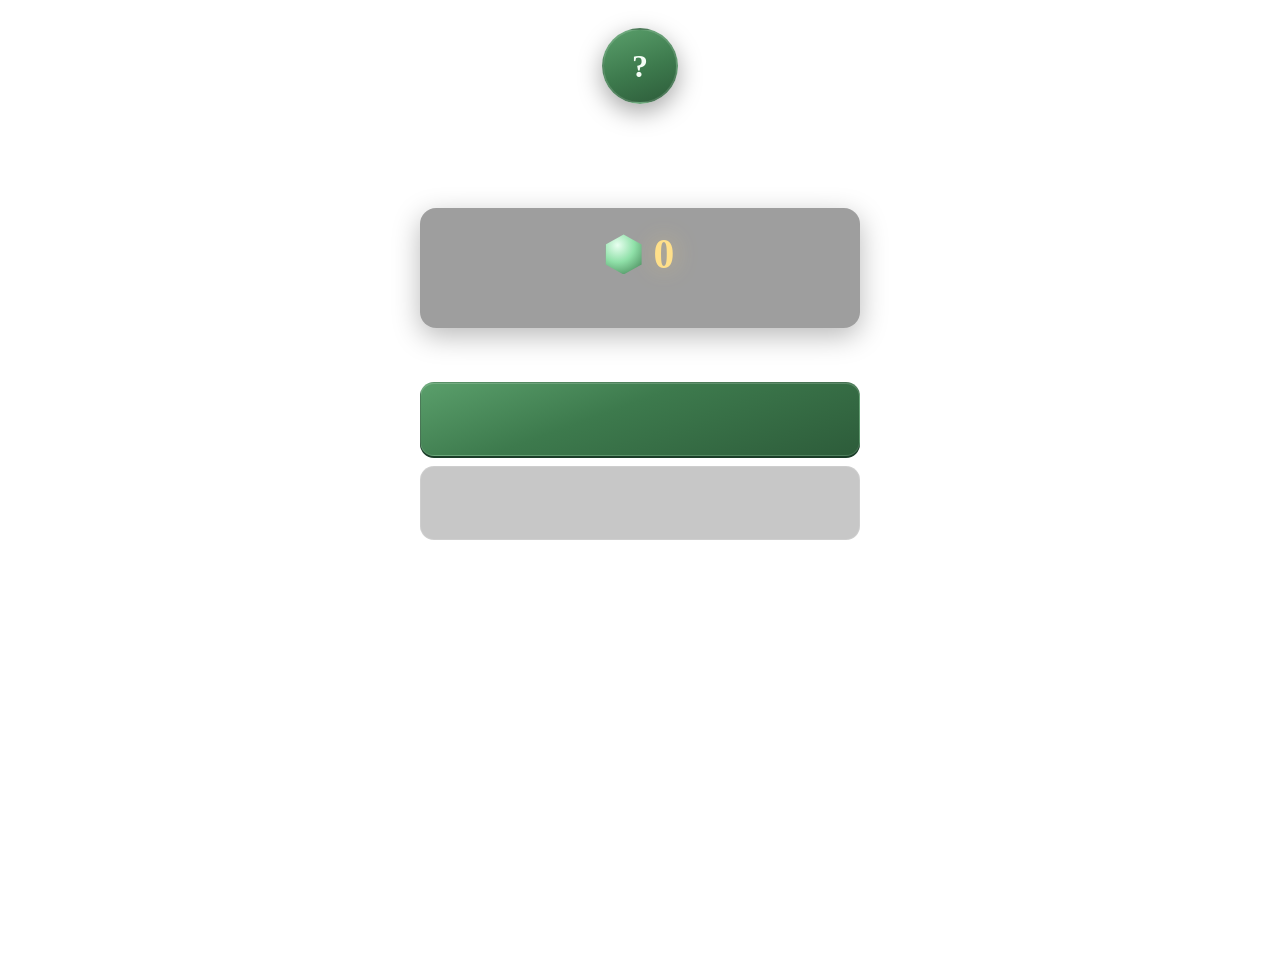
==== commit f6190804: "Split finish screen into score/share and claim-reward phases. Hide the weekly training list on profi" ====
--- a/profile.html
+++ b/profile.html
@@ -20,18 +20,16 @@
 
       <section class="profile-summary" aria-labelledby="profile-summary-label">
         <span class="profile-summary-label" id="profile-summary-label"></span>
-        <div class="profile-summary-total" id="profile-total-tokens">0</div>
+        <div class="profile-summary-total-row">
+          <span class="profile-summary-token-icon" aria-hidden="true"></span>
+          <div class="profile-summary-total" id="profile-total-tokens">0</div>
+        </div>
         <p class="profile-summary-meta" id="profile-week-meta"></p>
       </section>
 
       <section aria-labelledby="profile-types-title">
         <h2 class="profile-section-title" id="profile-types-title"></h2>
         <div class="profile-token-grid" id="profile-token-grid"></div>
-      </section>
-
-      <section aria-labelledby="profile-week-title">
-        <h2 class="profile-section-title" id="profile-week-title"></h2>
-        <div class="profile-week-list" id="profile-week-list"></div>
       </section>
 
       <div class="profile-actions">
@@ -161,12 +159,6 @@
           analysis: { iconSrc: TOKEN_ICON_SRC.analysis, label: t('profile.tokenTypes.analysis') },
           focus: { iconSrc: TOKEN_ICON_SRC.focus, label: t('profile.tokenTypes.focus') },
         }[type] || { iconSrc: TOKEN_ICON_SRC.memory, label: type };
-      }
-
-      function gameLabel(gameId) {
-        const key = 'profile.games.' + gameId;
-        const label = t(key);
-        return label === key ? gameId : label;
       }
 
       function renderTokenGrid(totals, lastByType) {
@@ -196,29 +188,6 @@
         });
       }
 
-      function renderWeekSessions(sessions) {
-        const list = document.getElementById('profile-week-list');
-        list.innerHTML = '';
-        if (!sessions.length) {
-          const empty = document.createElement('p');
-          empty.className = 'profile-empty';
-          empty.textContent = t('profile.weekEmpty');
-          list.appendChild(empty);
-          return;
-        }
-        sessions.slice(0, 12).forEach(function (session) {
-          const item = document.createElement('div');
-          item.className = 'profile-week-item';
-          item.innerHTML =
-            '<div class="profile-week-main">' +
-              '<span class="profile-week-game">' + gameLabel(session.gameId) + '</span>' +
-              '<span class="profile-week-date">' + formatSessionDate(session.endedAt) + '</span>' +
-            '</div>' +
-            '<span class="profile-week-tokens">+' + formatNumber(session.tokens) + '</span>';
-          list.appendChild(item);
-        });
-      }
-
       function renderProfile() {
         const storeApi = window.TMA_PROFILE_STORE;
         if (!storeApi) return;
@@ -245,12 +214,10 @@
           .replace('{sessions}', formatNumber(weekSessions.length))
           .replace('{tokens}', formatNumber(weekTokens));
         document.getElementById('profile-types-title').textContent = t('profile.tokenTypesTitle');
-        document.getElementById('profile-week-title').textContent = t('profile.weekTitle');
         document.getElementById('btn-play').textContent = t('profile.backToGame');
         document.getElementById('btn-share').textContent = t('profile.inviteFriends');
 
         renderTokenGrid(totals, lastByType);
-        renderWeekSessions(weekSessions);
       }
 
       renderProfile();
--- a/game.css
+++ b/game.css
@@ -1466,6 +1466,41 @@
   pointer-events: none;
 }
 
+.finish-score-actions {
+  position: relative;
+  z-index: 2;
+  display: none;
+  flex-direction: column;
+  align-items: center;
+  gap: 16px;
+  width: 100%;
+  margin-top: 28px;
+  opacity: 0;
+  visibility: hidden;
+  transform: translateY(12px);
+  pointer-events: none;
+}
+
+#screen-finish.finish-phase-score .finish-score-actions {
+  display: flex;
+  animation: finish-results-in 0.55s ease-out 0.25s forwards;
+  pointer-events: auto;
+}
+
+#screen-finish.finish-phase-score .finish-chest-stage,
+#screen-finish.finish-phase-score .finish-token-reward,
+#screen-finish.finish-phase-score .finish-results {
+  display: none !important;
+}
+
+#screen-finish.finish-phase-reward .finish-score-block {
+  display: none;
+}
+
+#screen-finish.finish-phase-reward .finish-score-actions {
+  display: none;
+}
+
 #screen-finish.finish-ready .finish-results {
   animation: finish-results-in 0.65s ease-out forwards;
   animation-delay: 2.4s;
@@ -1591,6 +1626,64 @@
   justify-content: center;
 }
 
+.finish-buttons--score {
+  flex-direction: column;
+  align-items: stretch;
+  width: min(100%, 320px);
+  gap: 10px;
+}
+
+.btn-finish-share {
+  min-width: 0;
+  width: 100%;
+  background-color: rgba(20, 36, 28, 0.72);
+  background-image: none;
+  border: 1px solid rgba(143, 224, 168, 0.28);
+  box-shadow: inset 0 1px 0 rgba(255, 255, 255, 0.06);
+  color: #e8f5ec;
+}
+
+.btn-finish-share:hover {
+  background-color: rgba(36, 62, 48, 0.9);
+  background-image: none;
+  transform: scale(1.02);
+}
+
+.btn-finish-share:active {
+  transform: scale(0.98);
+}
+
+#btn-finish-continue {
+  min-width: 0;
+  width: 100%;
+  padding: 16px 28px;
+  font-size: 1.2rem;
+  border-radius: 14px;
+  border: 1px solid rgba(255, 255, 255, 0.12);
+  background-color: #3d7a4d;
+  background-image: linear-gradient(160deg, #5a9f6b 0%, #3d7a4d 42%, #2d5c3a 100%);
+  box-shadow:
+    0 2px 0 #1a3d28,
+    inset 0 1px 0 rgba(255, 255, 255, 0.18);
+  color: #f4fdf6;
+  text-shadow: 0 1px 1px rgba(10, 30, 16, 0.35);
+}
+
+#btn-finish-continue:hover:not(:disabled) {
+  background-color: #4a8f5c;
+  background-image: linear-gradient(160deg, #6cb37d 0%, #4a8f5c 45%, #356d44 100%);
+  transform: scale(1.02);
+}
+
+#btn-finish-continue:active:not(:disabled) {
+  transform: scale(0.98);
+}
+
+#btn-finish-continue:disabled {
+  cursor: default;
+  opacity: 0.85;
+}
+
 .finish-header {
   position: relative;
   z-index: 2;
@@ -1613,6 +1706,12 @@
 #screen-finish.finish-ready .finish-header-top {
   animation: finish-header-shift-up 1.15s cubic-bezier(0.22, 0.88, 0.32, 1) forwards;
   animation-delay: 1.85s;
+}
+
+/* Score is hidden on reward phase — keep title in place above tokens */
+#screen-finish.finish-phase-reward.finish-ready .finish-header-top {
+  animation: none;
+  transform: none;
 }
 
 .finish-score-block {
@@ -2205,6 +2304,10 @@
     transform: translateY(-92px);
   }
 
+  #screen-finish.finish-phase-reward.finish-ready .finish-header-top {
+    transform: none;
+  }
+
   #screen-finish.finish-ready .finish-token-reward {
     opacity: 1;
     visibility: visible;
@@ -2216,7 +2319,9 @@
   #screen-finish.finish-ready .finish-results,
   #screen-finish.finish-complete .finish-results,
   .finish-token-reward,
-  #screen-finish.finish-ready .finish-token-reward {
+  #screen-finish.finish-ready .finish-token-reward,
+  .finish-score-actions,
+  #screen-finish.finish-phase-score .finish-score-actions {
     opacity: 1;
     visibility: visible;
     pointer-events: auto;
--- a/profile.css
+++ b/profile.css
@@ -59,13 +59,29 @@
   padding: 20px 18px;
   border-radius: 16px;
   background: rgba(0, 0, 0, 0.38);
-  border: 1px solid rgba(255, 220, 120, 0.22);
   box-shadow: 0 8px 28px rgba(0, 0, 0, 0.28);
 }
 
 .profile-summary-label {
   font-size: 0.9rem;
   color: #d8e8dc;
+}
+
+.profile-summary-total-row {
+  display: inline-flex;
+  align-items: center;
+  gap: 12px;
+}
+
+.profile-summary-token-icon {
+  width: 36px;
+  height: 40px;
+  flex-shrink: 0;
+  clip-path: polygon(50% 0%, 100% 25%, 100% 75%, 50% 100%, 0% 75%, 0% 25%);
+  background: radial-gradient(circle at 32% 28%, #e8fff0 0%, #8fe0a8 45%, #3d7a4d 100%);
+  box-shadow:
+    0 0 12px rgba(143, 224, 168, 0.85),
+    0 0 22px rgba(74, 157, 92, 0.45);
 }
 
 .profile-summary-total {
@@ -101,10 +117,6 @@
   flex-direction: column;
   gap: 6px;
   padding: 14px 12px;
-  border-radius: 14px;
-  background: rgba(0, 0, 0, 0.38);
-  border: 1px solid rgba(143, 224, 168, 0.16);
-  box-shadow: 0 4px 18px rgba(0, 0, 0, 0.2);
 }
 
 .profile-token-card--wide {
@@ -159,61 +171,6 @@
   font-weight: 700;
 }
 
-.profile-week-list {
-  display: flex;
-  flex-direction: column;
-  gap: 8px;
-  width: 100%;
-}
-
-.profile-week-item {
-  display: flex;
-  align-items: center;
-  justify-content: space-between;
-  gap: 12px;
-  padding: 12px 14px;
-  border-radius: 12px;
-  background: rgba(0, 0, 0, 0.34);
-  border: 1px solid rgba(143, 224, 168, 0.12);
-}
-
-.profile-week-main {
-  display: flex;
-  flex-direction: column;
-  gap: 2px;
-  min-width: 0;
-}
-
-.profile-week-game {
-  font-size: 0.95rem;
-  font-weight: 700;
-  color: #e8f5ec;
-}
-
-.profile-week-date {
-  font-size: 0.8rem;
-  color: #a0a0b8;
-}
-
-.profile-week-tokens {
-  flex-shrink: 0;
-  font-size: 1.05rem;
-  font-weight: 800;
-  color: #ffe08a;
-  font-variant-numeric: tabular-nums;
-}
-
-.profile-empty {
-  padding: 16px;
-  border-radius: 12px;
-  text-align: center;
-  font-size: 0.92rem;
-  line-height: 1.45;
-  color: #a0a0b8;
-  background: rgba(0, 0, 0, 0.28);
-  border: 1px dashed rgba(143, 224, 168, 0.2);
-}
-
 .profile-actions {
   display: flex;
   flex-direction: column;
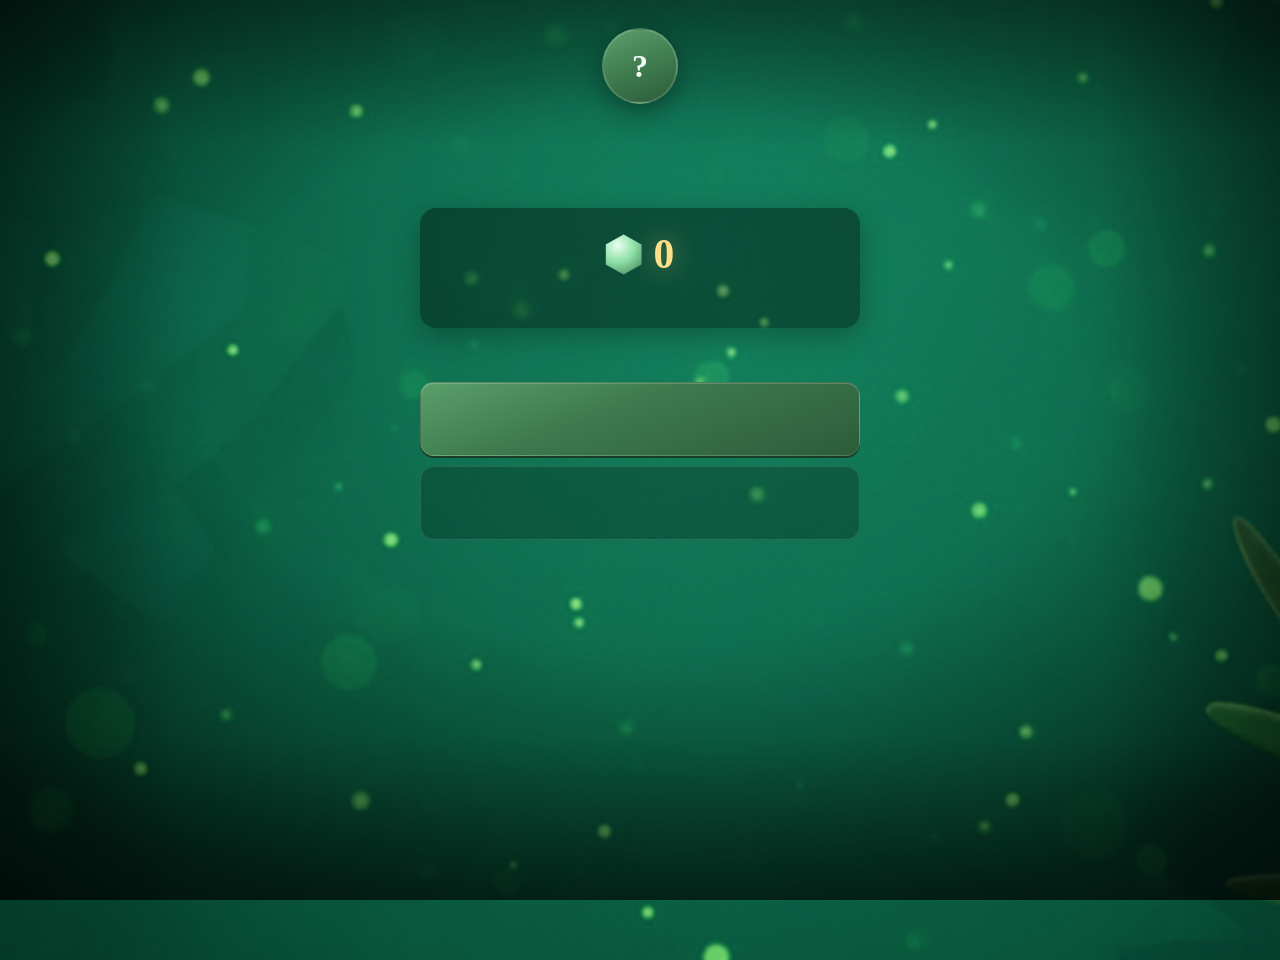
==== commit 0d599a0b: "Refresh profile UI: gameui background, edge vignette, simpler token cards. Co-authored-by: Cursor <c" ====
--- a/profile.html
+++ b/profile.html
@@ -100,29 +100,26 @@
         return n.toString().replace(/\B(?=(\d{3})+(?!\d))/g, ',');
       }
 
-      function formatSessionDate(iso) {
-        const date = new Date(iso);
-        if (isNaN(date.getTime())) return '—';
-        if (activeLocale === 'ru') {
-          const now = new Date();
-          const todayStart = new Date(now.getFullYear(), now.getMonth(), now.getDate()).getTime();
-          const dayStart = new Date(date.getFullYear(), date.getMonth(), date.getDate()).getTime();
-          const hours = String(date.getHours()).padStart(2, '0');
-          const minutes = String(date.getMinutes()).padStart(2, '0');
-          if (dayStart === todayStart) return t('profile.today') + ', ' + hours + ':' + minutes;
-          if (dayStart === todayStart - 86400000) return t('profile.yesterday') + ', ' + hours + ':' + minutes;
-          const months = ['янв.', 'февр.', 'мар.', 'апр.', 'мая', 'июн.', 'июл.', 'авг.', 'сент.', 'окт.', 'нояб.', 'дек.'];
-          return date.getDate() + ' ' + months[date.getMonth()] + ', ' + hours + ':' + minutes;
-        }
-        const now = new Date();
-        const todayStart = new Date(now.getFullYear(), now.getMonth(), now.getDate()).getTime();
-        const dayStart = new Date(date.getFullYear(), date.getMonth(), date.getDate()).getTime();
-        const hours = String(date.getHours()).padStart(2, '0');
-        const minutes = String(date.getMinutes()).padStart(2, '0');
-        if (dayStart === todayStart) return 'Today, ' + hours + ':' + minutes;
-        if (dayStart === todayStart - 86400000) return 'Yesterday, ' + hours + ':' + minutes;
-        const months = ['Jan', 'Feb', 'Mar', 'Apr', 'May', 'Jun', 'Jul', 'Aug', 'Sep', 'Oct', 'Nov', 'Dec'];
-        return months[date.getMonth()] + ' ' + date.getDate() + ', ' + hours + ':' + minutes;
+      function renderTokenGrid(totals) {
+        const grid = document.getElementById('profile-token-grid');
+        grid.innerHTML = '';
+        const types = window.TMA_PROFILE_STORE.TOKEN_TYPES;
+        types.forEach(function (type) {
+          const meta = tokenTypeMeta(type);
+          const card = document.createElement('article');
+          card.className = 'profile-token-card';
+          card.innerHTML =
+            '<div class="profile-token-head">' +
+              '<span class="profile-token-icon profile-token-icon--' + type + '" aria-hidden="true">' +
+                '<img class="profile-token-icon-img" src="' + meta.iconSrc + '" alt="" width="36" height="36" />' +
+              '</span>' +
+              '<div class="profile-token-meta">' +
+                '<div class="profile-token-total">' + formatNumber(totals.byType[type] || 0) + '</div>' +
+                '<span class="profile-token-name">' + meta.label + '</span>' +
+              '</div>' +
+            '</div>';
+          grid.appendChild(card);
+        });
       }
 
       function getDisplayName() {
@@ -161,33 +158,6 @@
         }[type] || { iconSrc: TOKEN_ICON_SRC.memory, label: type };
       }
 
-      function renderTokenGrid(totals, lastByType) {
-        const grid = document.getElementById('profile-token-grid');
-        grid.innerHTML = '';
-        const types = window.TMA_PROFILE_STORE.TOKEN_TYPES;
-        types.forEach(function (type) {
-          const meta = tokenTypeMeta(type);
-          const card = document.createElement('article');
-          card.className = 'profile-token-card';
-          const last = lastByType[type];
-          const lastHtml = last
-            ? t('profile.lastTrainTokens')
-                .replace('{tokens}', '<strong>+' + formatNumber(last.tokens) + '</strong>')
-                .replace('{date}', formatSessionDate(last.endedAt))
-            : t('profile.noTrainThisWeek');
-          card.innerHTML =
-            '<div class="profile-token-head">' +
-              '<span class="profile-token-icon profile-token-icon--' + type + '" aria-hidden="true">' +
-                '<img class="profile-token-icon-img" src="' + meta.iconSrc + '" alt="" width="36" height="36" />' +
-              '</span>' +
-              '<span class="profile-token-name">' + meta.label + '</span>' +
-            '</div>' +
-            '<div class="profile-token-total">' + formatNumber(totals.byType[type] || 0) + '</div>' +
-            '<div class="profile-token-last">' + lastHtml + '</div>';
-          grid.appendChild(card);
-        });
-      }
-
       function renderProfile() {
         const storeApi = window.TMA_PROFILE_STORE;
         if (!storeApi) return;
@@ -198,7 +168,6 @@
 
         const totals = storeApi.getTotals();
         const weekSessions = storeApi.getWeekSessions();
-        const lastByType = storeApi.getLastSessionPerTypeForWeek();
         const weekTokens = weekSessions.reduce(function (sum, s) {
           return sum + (s.tokens || 0);
         }, 0);
@@ -217,7 +186,7 @@
         document.getElementById('btn-play').textContent = t('profile.backToGame');
         document.getElementById('btn-share').textContent = t('profile.inviteFriends');
 
-        renderTokenGrid(totals, lastByType);
+        renderTokenGrid(totals);
       }
 
       renderProfile();
--- a/profile.css
+++ b/profile.css
@@ -1,6 +1,44 @@
 /* Profile screen — extends tma-theme / game.css */
 
+/* Match gameui index background (no dark overlay, fixed cover) */
+html,
+body {
+  background: #0e1220 url('assets/images/bg-gameui.png') center center / cover no-repeat fixed;
+}
+
+body::before {
+  content: '';
+  position: fixed;
+  inset: 0;
+  z-index: 0;
+  pointer-events: none;
+  background:
+    radial-gradient(
+      ellipse 72% 62% at 50% 42%,
+      transparent 0%,
+      transparent 48%,
+      rgba(0, 0, 0, 0.28) 78%,
+      rgba(0, 0, 0, 0.5) 100%
+    ),
+    linear-gradient(
+      180deg,
+      rgba(0, 0, 0, 0.32) 0%,
+      transparent 16%,
+      transparent 82%,
+      rgba(0, 0, 0, 0.36) 100%
+    ),
+    linear-gradient(
+      90deg,
+      rgba(0, 0, 0, 0.28) 0%,
+      transparent 14%,
+      transparent 86%,
+      rgba(0, 0, 0, 0.28) 100%
+    );
+}
+
 .profile-page {
+  position: relative;
+  z-index: 1;
   min-height: 100vh;
   min-height: 100dvh;
   display: flex;
@@ -126,7 +164,7 @@
 .profile-token-head {
   display: flex;
   align-items: center;
-  gap: 8px;
+  gap: 10px;
   min-width: 0;
 }
 
@@ -147,28 +185,27 @@
   filter: drop-shadow(0 2px 6px rgba(0, 0, 0, 0.35));
 }
 
-.profile-token-name {
-  font-size: 0.92rem;
-  font-weight: 700;
-  color: #f0f4f2;
+.profile-token-meta {
+  display: flex;
+  flex-direction: column;
+  align-items: flex-start;
+  gap: 2px;
+  min-width: 0;
 }
 
 .profile-token-total {
   font-size: 1.55rem;
   font-weight: 800;
+  line-height: 1;
   color: #ffe08a;
   font-variant-numeric: tabular-nums;
 }
 
-.profile-token-last {
-  font-size: 0.78rem;
-  line-height: 1.35;
-  color: #a0a0b8;
-}
-
-.profile-token-last strong {
-  color: #d8e8dc;
-  font-weight: 700;
+.profile-token-name {
+  font-size: 0.92rem;
+  font-weight: 700;
+  line-height: 1.2;
+  color: #f0f4f2;
 }
 
 .profile-actions {
